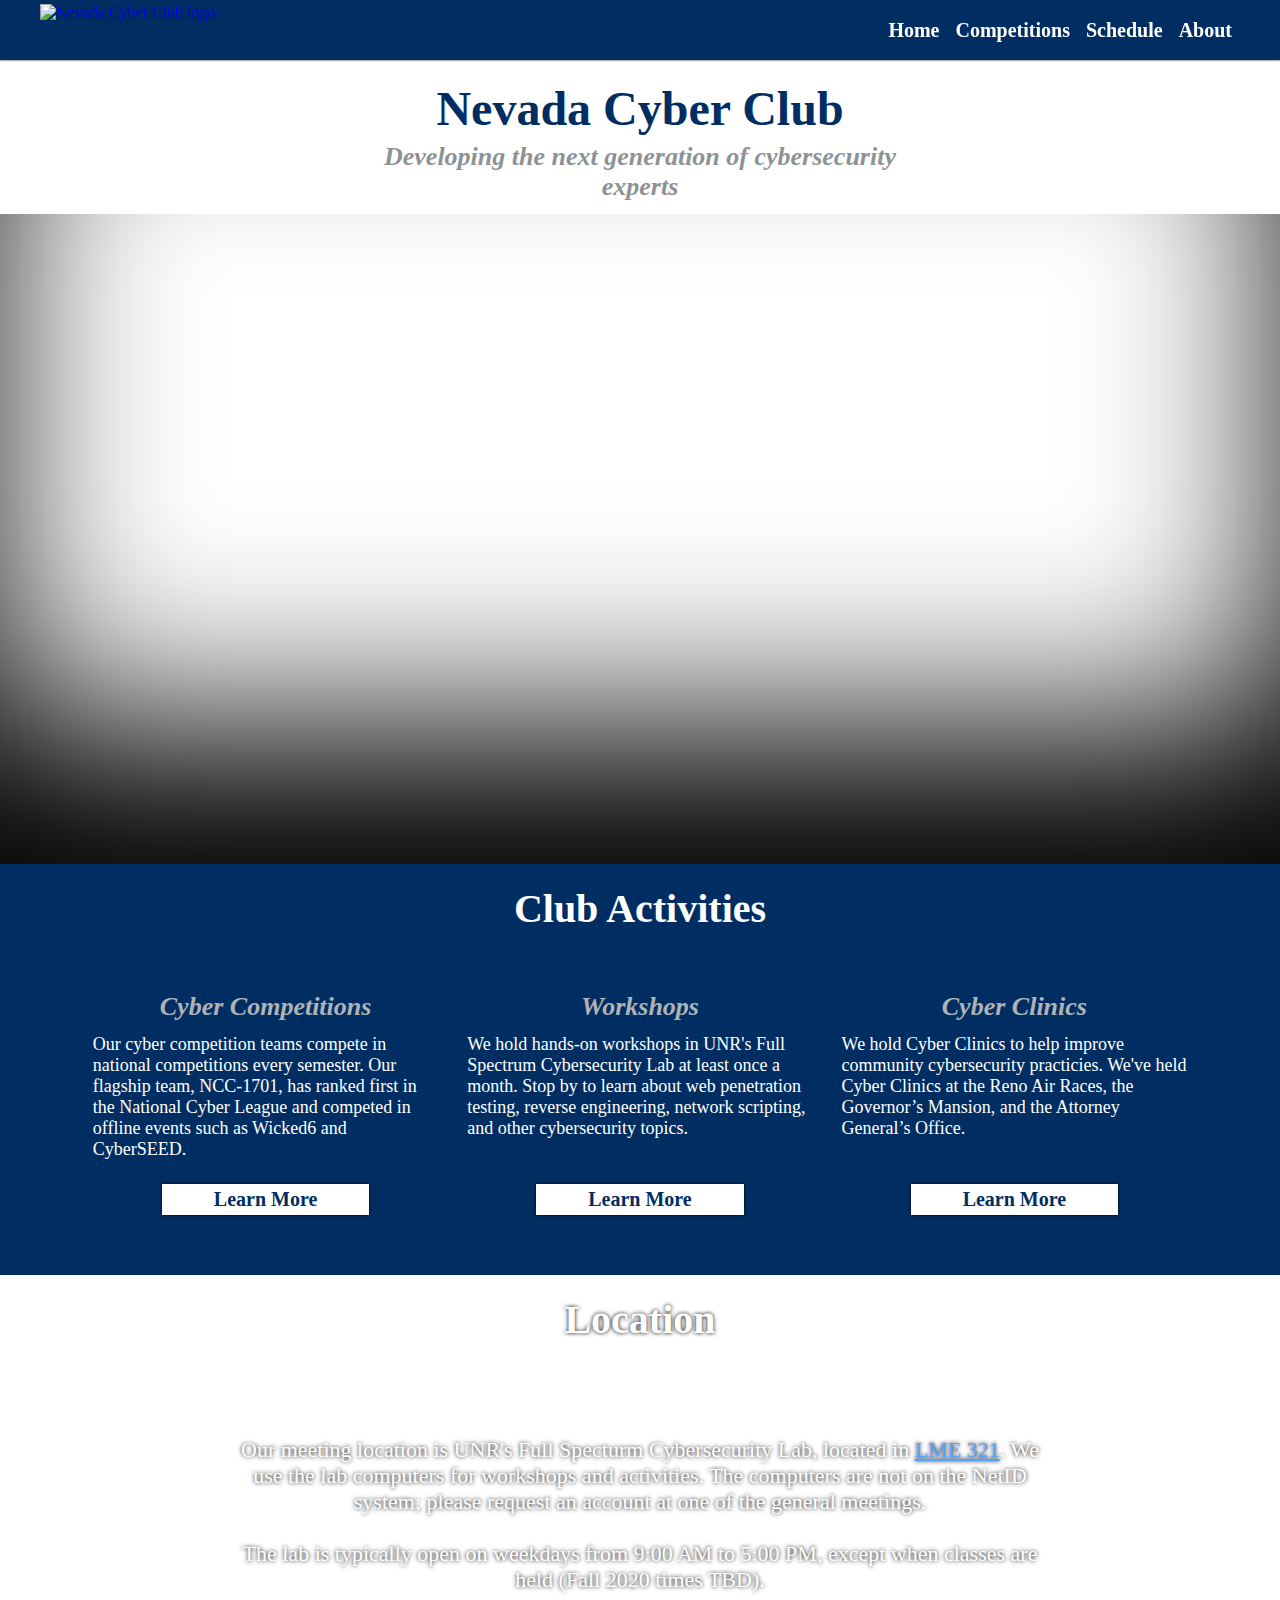
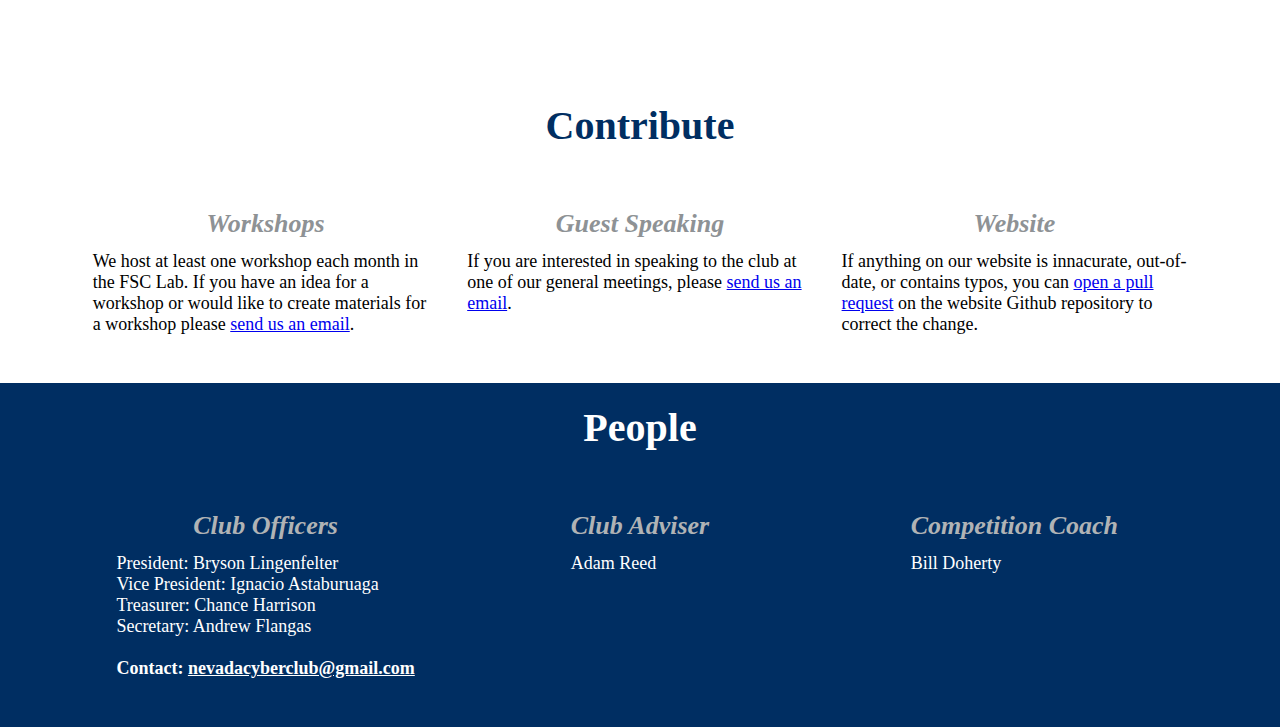
==== index.html @ d79a7c9a "general updates, some style cleanup" ====
<!DOCTYPE HTML>
<html>
<head>
  <meta charset="UTF-8"/>
  <meta name="viewport" content="width=device-width, initial-scale=1" />
  <title>Home | Nevada Cyber Club</title>
  <link rel="stylesheet" href="style.css">
  <link rel="icon" href="favicon.ico">
</head>
<body>
  <div class="topbar">
  <nav class="navbar">
    <div class="navlogo">
      <a href="index.html"><img class="navimg" src="images/cyberclub-logo-invert.png" alt="Nevada Cyber Club logo"></img></a>
      <div class="navmobile">
        <a class="hamburger" id="togglemenu" href="#!"><img src="images/hamburger.png" height="40px"><img></a>
      </div>
    </div>
    <ul id="navbuttons" class="navbuttons">
      <li class="navbutton"><a class="headerlink" href="index.html">Home</a></li>
      <li class="navbutton"><a class="headerlink" href="competitions.html">Competitions</a></li>
      <li class="navbutton"><a class="headerlink" href="schedule.html">Schedule</a></li>
      <li class="navbutton"><a class="headerlink" href="about.html">About</a></li>
    </ul>
  </nav>
  </div>
  <div class="main">
    <div class="top-banner">
      <div class="top-fade-left"></div>
      <div class="top-header">
        <h1>Nevada Cyber Club</h1>
        <h2>Developing the next generation of cybersecurity experts</h2>
      </div>
      <div class="top-fade-right"></div>
    </div>
    <div class="backgroundim"></div>
    <div class="section-info">
      <h1 class="section">Club Activities</h1>
      <div class="boxes" style="padding-top: 3em; padding-bottom: 3em;">
        <div class="infobox">
          <div><h2 style="color: #b0b3b5;">Cyber Competitions</h2>
          Our cyber competition teams compete in national competitions every semester. Our flagship team, NCC-1701, has ranked first in the National Cyber League and competed in offline events such as Wicked6 and CyberSEED.</div>
          <div class="learnmorebox"><a class="learnmore" href="competitions.html">Learn More</a></div>
        </div>
        <div class="infobox">
          <div><h2 style="color: #b0b3b5;">Workshops</h2>
          We hold hands-on workshops in UNR's Full Spectrum Cybersecurity Lab at least once a month. Stop by to learn about web penetration testing, reverse engineering, network scripting, and other cybersecurity topics.</div>
          <div class="learnmorebox"><a class="learnmore" href="schedule.html#General Meetings">Learn More</a></div>
        </div>
        <div class="infobox">
          <div><h2 style="color: #b0b3b5;">Cyber Clinics</h2>
          We hold Cyber Clinics to help improve community cybersecurity practicies. We've held Cyber Clinics at the Reno Air Races, the Governor’s Mansion, and the Attorney General’s Office.</div>
          <div class="learnmorebox"><a class="learnmore" href="schedule.html#Cyber Clinics">Learn More</a></div>
        </div>
      </div>
    </div>
    <div class="meeting-info">
      <h1 class="section">Location</h1>
      <div class="meeting-box">
        <span>Our meeting location is UNR's Full Specturm Cybersecurity Lab, located in <a target="_blank" rel="noopener noreferrer" title="See it on Google Maps (opens in a new tab)" href="https://goo.gl/maps/2oouMZwek8TXUJYL8">LME 321</a>. We use the lab computers for workshops and activities. The computers are not on the NetID system; please request an account at one of the general meetings.<br><br>
        The lab is typically open on weekdays from 9:00 AM to 5:00 PM, except when classes are held (Fall 2020 times TBD).</span>
      </div>
    </div>
    <h1 class="section primary">Contribute</h1>
    <div class="boxes" style="padding-top: 3em; padding-bottom: 3em;">
      <div class="infobox">
        <div><h2>Workshops</h2>
        <span style="color:black">We host at least one workshop each month in the FSC Lab. If you have an idea for a workshop or would like to create materials for a workshop please <a href="mailto:nevadacyberclub@gmail.com">send us an email</a>.</span></div>
      </div>
      <div class="infobox">
        <div><h2>Guest Speaking</h2>
        <span style="color:black">If you are interested in speaking to the club at one of our general meetings, please <a href="mailto:nevadacyberclub@gmail.com">send us an email</a>.</span></div>
      </div>
      <div class="infobox">
        <div><h2>Website</h2>
        <span style="color:black">If anything on our website is innacurate, out-of-date, or contains typos, you can <a href="https://help.github.com/en/github/collaborating-with-issues-and-pull-requests/creating-a-pull-request">open a pull request</a> on the website Github repository to correct the change.</span></div>
      </div>
    </div>
    <div class="section-info">
      <h1 class="section">People</h1>
      <div class="boxes" style="padding-top: 3em; padding-bottom: 3em;">
        <div class="infobox">
          <div><h2 style="color: #b0b3b5;">Club Officers</h2>
          President: Bryson Lingenfelter<br>
          Vice President: Ignacio Astaburuaga<br>
          Treasurer: Chance Harrison<br>
          Secretary: Andrew Flangas<br><br>
          <b>Contact: <a style="color: white" href="mailto:nevadacyberclub@gmail.com">nevadacyberclub@gmail.com</a></b>
          </div>
        </div>
        <div class="infobox">
          <div><h2 style="color: #b0b3b5;">Club Adviser</h2>
          Adam Reed</div>
        </div>
        <div class="infobox">
          <div><h2 style="color: #b0b3b5;">Competition Coach</h2>
          Bill Doherty</div>
        </div>
      </div>
    </div>
  </div>
<script src="script/jquery-3.4.1.min.js"></script>
<script>
(function($) {
  $(function() {
    $('#togglemenu').on('click', function() {
      $("#navbuttons").toggle()
    });
  });
})(jQuery);
</script>
</body>
</html>
---- style.css ----
:root {
  --primary: #002E62;
}

@font-face {
  font-family: "Lato";
  src: url("fonts/Lato-Regular.woff2") format("woff2"),
       url("fonts/Lato-Regular.woff") format("woff");
}
@font-face {
  font-family: "Lato";
  src: url("fonts/Lato-Bold.woff2") format("woff2"),
       url("fonts/Lato-Bold.woff") format("woff");
  font-weight: bold;
}
@font-face {
  font-family: "Lato";
  src: url("fonts/Lato-Black.woff2") format("woff2"),
       url("fonts/Lato-Black.woff") format("woff");
  font-weight: 800;
}
@font-face {
  font-family: "Lato";
  src: url("fonts/Lato-Italic.woff2") format("woff2"),
       url("fonts/Lato-Italic.woff") format("woff");
  font-style: italic;
}
@font-face {
  font-family: "Lato";
  src: url("fonts/Lato-BlackItalic.woff2") format("woff2"),
       url("fonts/Lato-BlackItalic.woff") format("woff");
  font-weight: 800;
  font-style: italic;
}
@font-face {
  font-family: "Lato";
  src: url("fonts/Lato-BoldItalic.woff2") format("woff2"),
       url("fonts/Lato-BoldItalic.woff") format("woff");
  font-weight: bold;
  font-style: italic;
}

body {
  background-color: white;
  margin: 0;
}

.topbar {
  width: 100%;
  box-shadow: 0px 0px 2px black;
  background-color: var(--primary);
  position: sticky;
  top: 0;
  /*border-bottom: 1px solid var(--primary);*/
}

nav.navbar {
  display: flex;
  justify-content: space-between;
  align-items: flex-start;
  max-width: 1200px;
  margin: 0 auto;
}

img.navimg {
  height: 52px;
}

.navlogo {
  padding-top: 4px;
  display: flex;
  justify-content: space-between;
  align-items: center;
}

ul.navbuttons {
  list-style: none;
  margin: 0;
  padding: 0;
  display: flex;
  align-items: center;
  font-family: Lato;
  font-weight: bold;
  height: 100%;
}

li.navbutton {
  height: 60px;
}

.navmobile {
  display: none;
  text-align: center;
  font-size: 22px;
  height: 40px;
  padding-bottom: 4px;
  margin-right: 12px;
}

a.hamburger {
  font-family: Lato;
  color: white;
}

a.headerlink {
  display: flex;
  align-items: center;
  padding: 0 8px 0 8px;
  font-size: 20px;
  height: 100%;
  text-decoration: none;
  color: white;
}

a.headerlink:hover {
  background-color: white;
  color: var(--primary);
}

a.headerlink:focus {
  color: white;
  color: var(--primary);
}

a.headerlink:active {
  color: white;
  color: var(--primary);
}

@media only screen and (max-width: 600px) {
  .navmobile {
    display: block;
  }
  ul.navbuttons {
    display: none;
    flex-direction: column;
  }
  nav.navbar {
    flex-direction: column;
  }
  .navlogo {
    width: 100%;
  }
}

.main {
  display: flex;
  flex-direction: column;
}

.top-banner {
  display: flex;
  width: 100%;
  justify-content: space-between;
}

.top-fade-left, .top-fade-right {
  background-image: url("images/Hex-fade-left.png");
  background-position: right;
  background-size: cover;
  width: 30%;
}

.top-fade-right {
  background-image: url("images/Hex-fade-right.png");
  background-position: left;
}

.top-header {
  min-width: 400px;
}

@media only screen and (max-width: 400px) {
  .top-header {
    min-width: 0;
  }
  .top-fade-left, .top-fade-right {
    display: none;
  }
}

h1 {
  color: var(--primary);
  font-family: Lato;
  font-size: 48px;
  margin: 21px 0 6px 0;
  font-weight: 800;
  text-align: center;
}

h2 {
  color: #8e9295;
  font-family: Lato;
  font-size: 26px;
  margin: 6px 0 12px 0;
  font-weight: bold;
  font-style: italic;
  text-align: center;
}

h3 {
  color: #c8cccf;
  font-family: Lato;
  font-size: 20px;
  margin: 6px 0 12px 0;
  font-weight: bold;
  text-align: center;
}

.backgroundim {
  background-image: url("images/old-banner.jpg");
  box-shadow: inset 0 -150px 200px -10px black;
  display: flex;
  flex-direction: column-reverse;
  height: 650px;
  width: 100%;
  background-attachment: fixed;
  background-position: center;
  background-repeat: no-repeat;
  background-size: cover;
}

h1.section {
  font-size: 40px;
  color: white;
  font-weight: bold;
}

h1.primary {
  color: var(--primary);
}

.section-info {
  background-color: var(--primary);
}

.boxes {
  display: flex;
  flex-wrap: wrap;
  justify-content: space-evenly;
  align-items: stretch;
  max-width: 1200px;
  width: 90%;
  margin: 0 auto;
}

.infobox {
  width: 30%;
  min-width: 225px;
  color: white;
  font-family: Lato;
  font-size: 18px;
  display: flex;
  justify-content: space-between;
  align-items: center;
  flex-direction: column;
}

a.learnmore {
  text-decoration: none;
  font-family: Lato;
  color: var(--primary);
  display: block;
  height: 100%;
  width: 100%;
}

.learnmorebox {
  background-color: white;
  box-shadow: 0px 0px 3px black;
  width: 60%;
  font-size: 20px;
  font-weight: bold;
  text-align: center;
  margin-top: 24px;
  margin-bottom: 12px;
  padding: 4px 0 4px 0;
}

.meeting-info {
  background-image: url("images/fsc-lab.jpg");
  background-position: center;
  background-size: cover;
  width: 100%;
  text-shadow: 0 0 4px black;
  color: white;
  font-family: Lato;
  font-size: 22px;
  text-align: center;
}

.meeting-info a:link, .meeting-info a:visited {
	color: #51a4fd;
}

.meeting-box {
  display: flex;
  justify-content: space-evenly;
  align-items: stretch;
  flex-direction: column;
  max-width: 800px;
  width: 90%;
  margin: 0 auto;
  padding-top: 4em;
  padding-bottom: 4em;
}

.leading-paragraph {
  max-width: 1200px;
  width: 90%;
  margin: 0 auto;

  font-family: Lato;
  color: black;
  font-size: 20px;
  text-align: left;
}

.press-paragraph {
  max-width: 1200px;
  width: 90%;
  margin: 0 auto;

  font-family: Lato;
  color: white;
  font-size: 20px;
  text-align: left;

  padding-bottom: 1em;
  margin-bottom: 1em;
  border-bottom: 1px solid white;
}

h2.press {
  color: #b0b3b5;
  text-align: left;
  margin-bottom: 6px;
}

.resultsbox {
  width: 48%;
  min-width: 225px;
  color: white;
  font-family: Lato;
  font-size: 18px;

  display: flex;
  justify-content:flex-start;
  align-items: center;
  flex-direction: column;

  padding: 0 0 3em 0;
}

table {
  border-collapse: collapse;
}

td {
  padding-right: 6px;
  vertical-align: top;
  border: 2px solid var(--primary);
  background-color: #ddd;
  color: black;
  padding: 6px;
}

th {
  color: var(--primary);
  font-weight: 800;
  background-color: white;
  border: 2px solid var(--primary);
  padding: 3px;
}

.yearboxes {
  display: flex;
  flex-wrap: wrap;
  padding-bottom: 1em;
  justify-content: center;
  align-items: stretch;
  max-width: 1200px;
  width: 90%;
  margin: 0 auto;
}

button.yearbox {
  background-color: white;
  color: var(--primary);
  box-shadow: 0px 0px 3px black;
  width: 80px;
  font-size: 20px;
  font-style: Lato;
  font-weight: bold;
  text-align: center;
  cursor: pointer;
  border: 0;
  margin: 12px;
  padding: 4px 0 4px 0;
}

.yearbox.highlight {
  /* Overrides previous rule for background color*/
  background-color: #919191;
}

.sideimage {
  width: 32%;
}

.sidetext {
  width: 62%;
  align-content: center;
}

@media screen and (max-width: 800px) {
    .sideimage {
        display: none !important;
    }
    .sidetext {
        width: 100%;
    }
}
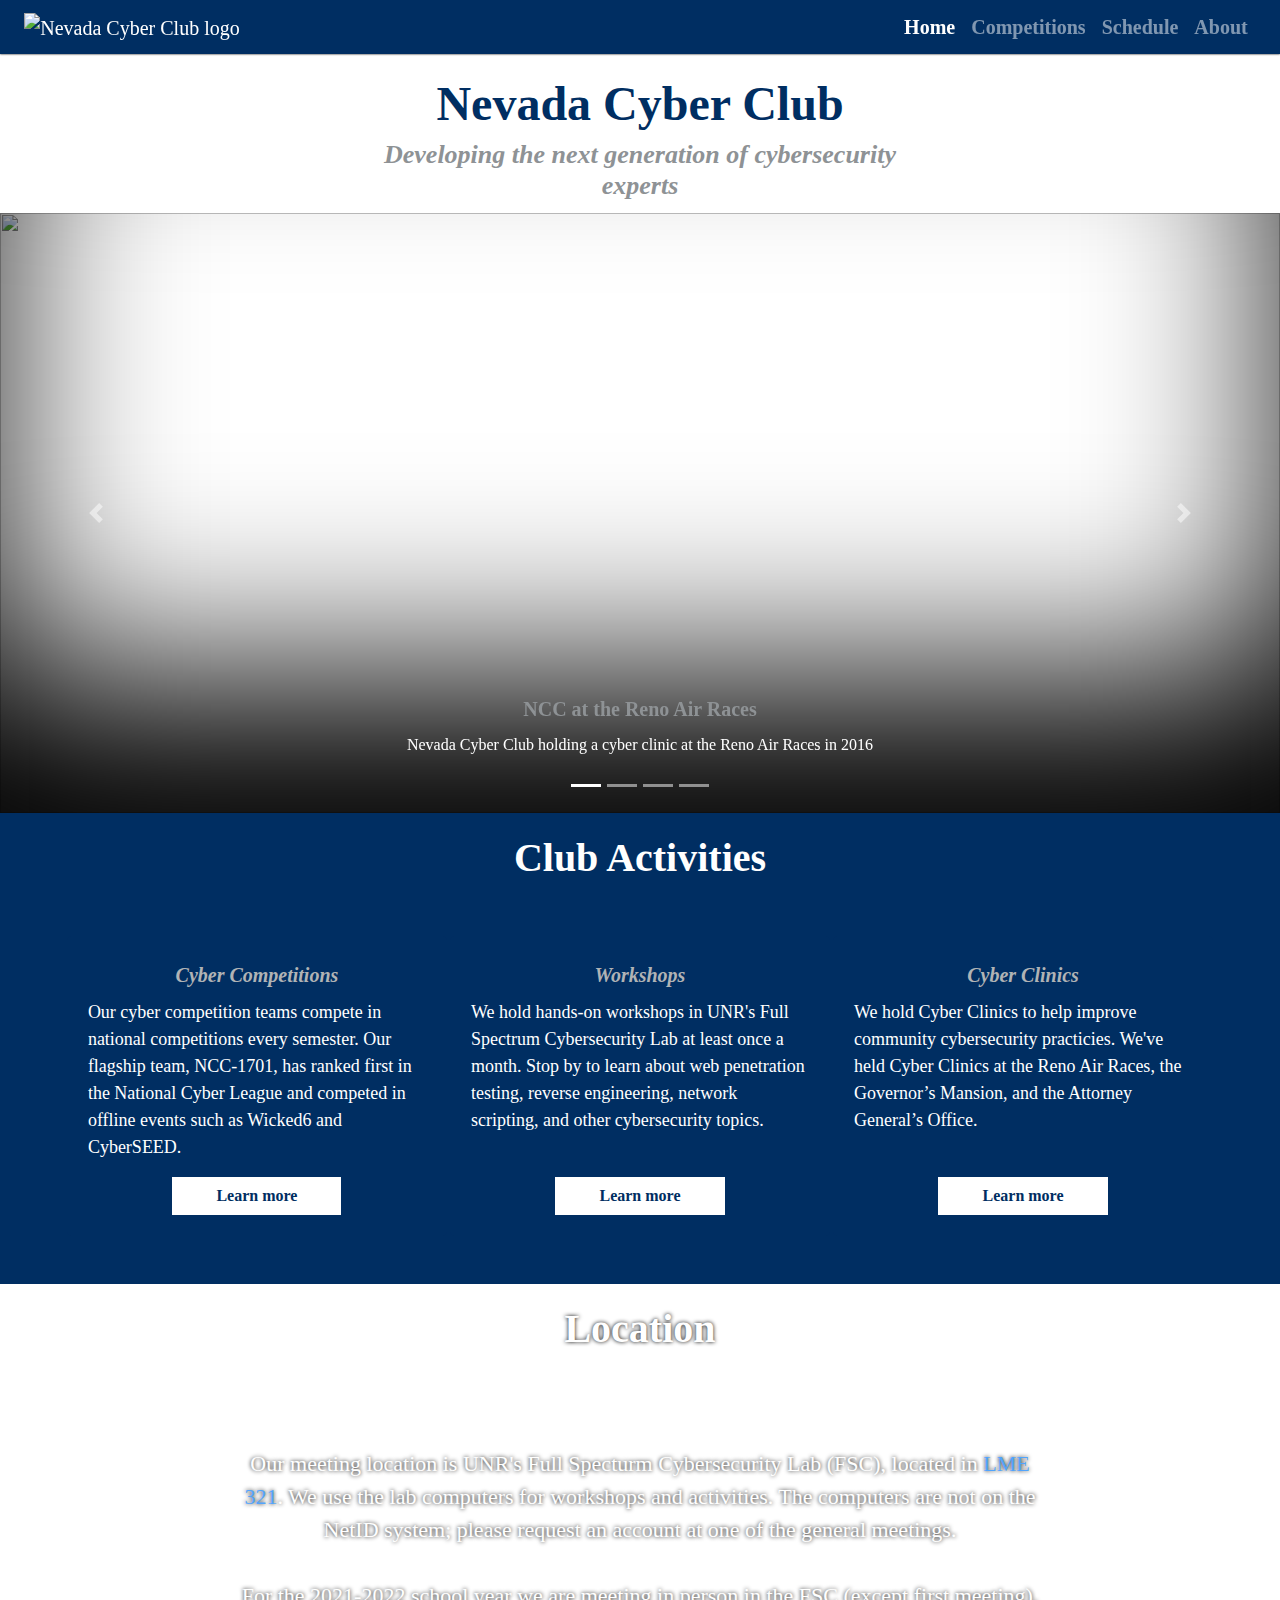
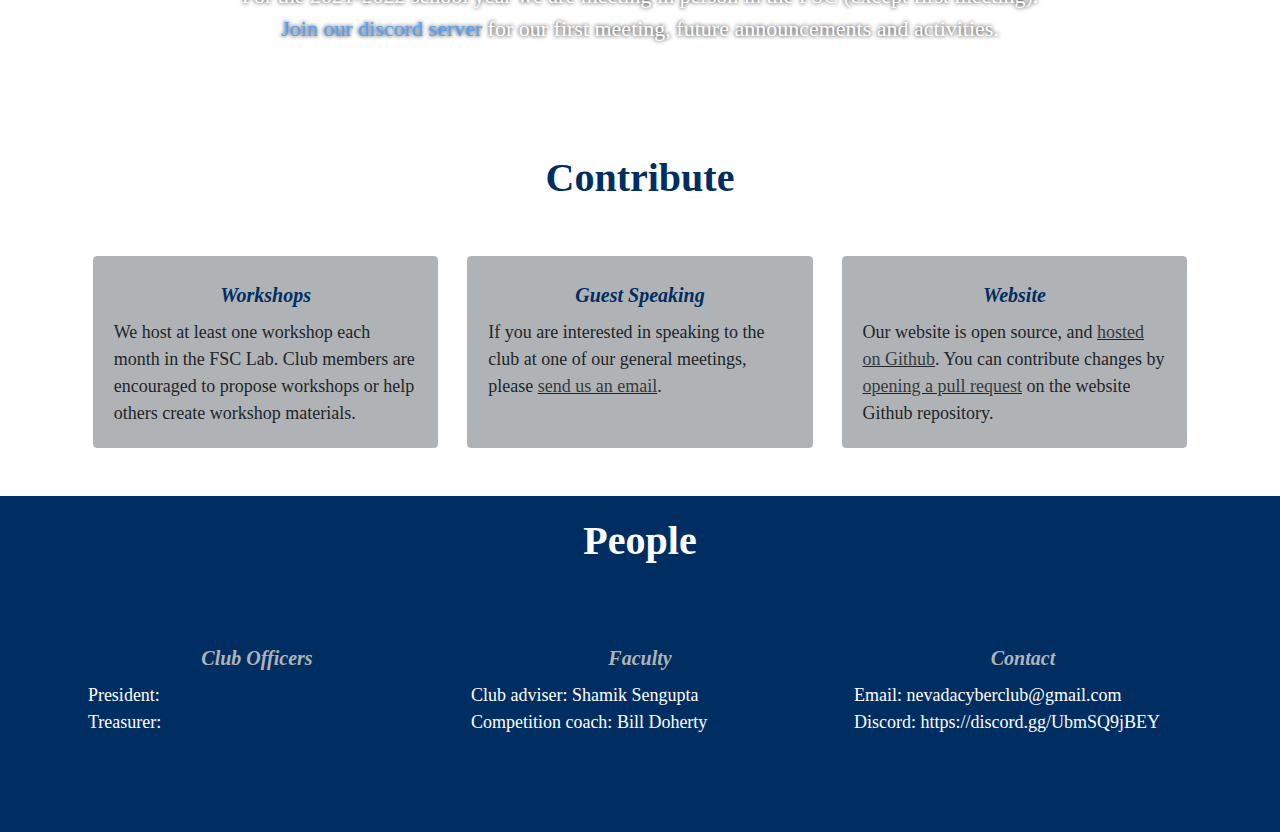
==== commit b0106ebb: "Competitions update" ====
--- a/index.html
+++ b/index.html
@@ -4,26 +4,35 @@
   <meta charset="UTF-8"/>
   <meta name="viewport" content="width=device-width, initial-scale=1" />
   <title>Home | Nevada Cyber Club</title>
+  <link rel="stylesheet" href="https://stackpath.bootstrapcdn.com/bootstrap/4.5.2/css/bootstrap.min.css" integrity="sha384-JcKb8q3iqJ61gNV9KGb8thSsNjpSL0n8PARn9HuZOnIxN0hoP+VmmDGMN5t9UJ0Z" crossorigin="anonymous">
   <link rel="stylesheet" href="style.css">
   <link rel="icon" href="favicon.ico">
 </head>
 <body>
-  <div class="topbar">
-  <nav class="navbar">
-    <div class="navlogo">
-      <a href="index.html"><img class="navimg" src="images/cyberclub-logo-invert.png" alt="Nevada Cyber Club logo"></img></a>
-      <div class="navmobile">
-        <a class="hamburger" id="togglemenu" href="#!"><img src="images/hamburger.png" height="40px"><img></a>
-      </div>
-    </div>
-    <ul id="navbuttons" class="navbuttons">
-      <li class="navbutton"><a class="headerlink" href="index.html">Home</a></li>
-      <li class="navbutton"><a class="headerlink" href="competitions.html">Competitions</a></li>
-      <li class="navbutton"><a class="headerlink" href="schedule.html">Schedule</a></li>
-      <li class="navbutton"><a class="headerlink" href="about.html">About</a></li>
-    </ul>
+  <nav class="navbar navbar-expand-md navbar-dark sticky-top bg-navy">
+    <a class="navbar-brand" href="#">
+      <img src="images/cyberclub-logo-invert.png" height="50" alt="Nevada Cyber Club logo">
+    </a>
+    <button class="navbar-toggler" type="button" data-toggle="collapse" data-target="#mainnav" aria-controls="mainnav" aria-expanded="false" aria-label="Toggle navigation">
+      <span class="navbar-toggler-icon"></span>
+    </button>
+    <div class="collapse navbar-collapse" id="mainnav" style="max-width: 1000px;">
+      <ul class="navbar-nav ml-auto">
+        <li class="nav-item active">
+          <a class="nav-link" href="index.html">Home <span class="sr-only">(current)</span></a>
+        </li>
+        <li class="nav-item">
+          <a class="nav-link" href="competitions.html">Competitions</a>
+        </li>
+        <li class="nav-item">
+          <a class="nav-link" href="schedule.html">Schedule</a>
+        </li>
+        <li class="nav-item">
+          <a class="nav-link" href="about.html">About</a>
+        </li>
+      </ul>
+    </div>
   </nav>
-  </div>
   <div class="main">
     <div class="top-banner">
       <div class="top-fade-left"></div>
@@ -33,73 +42,161 @@
       </div>
       <div class="top-fade-right"></div>
     </div>
-    <div class="backgroundim"></div>
+
+    <div id="bannercarousel" class="carousel slide" data-ride="carousel">
+      <ol class="carousel-indicators">
+        <li data-target="#bannercarousel" data-slide-to="0" class="active"></li>
+        <li data-target="#bannercarousel" data-slide-to="1"></li>
+        <li data-target="#bannercarousel" data-slide-to="2"></li>
+        <li data-target="#bannercarousel" data-slide-to="3"></li>
+      </ol>
+      <div class="carousel-inner">
+        <div class="carousel-item active" data-interval="10000">
+          <img class="carouselim" src="images/old-banner.jpg">
+          <div class="imshadow"></div>
+          <div class="carousel-caption d-none d-sm-block">
+            <h5>NCC at the Reno Air Races</h5>
+            <p>Nevada Cyber Club holding a cyber clinic at the Reno Air Races in 2016</p>
+          </div>
+        </div>
+        <div class="carousel-item" data-interval="10000">
+          <img class="carouselim" src="images/NCC-1701.jpg">
+          <div class="imshadow"></div>
+          <div class="carousel-caption d-none d-sm-block">
+            <h5>NCC-1701</h5>
+            <p>Our Spring 2019 cyber competition team competeting in NCL.</p>
+          </div>
+        </div>
+        <div class="carousel-item" data-interval="10000">
+          <img class="carouselim" src="images/biscuit.jpg">
+          <div class="imshadow"></div>
+          <div class="carousel-caption d-none d-sm-block">
+            <h5>Biscuit</h5>
+            <p>Official mascot of Nevada Cyber Club</p>
+          </div>
+        </div>
+        <div class="carousel-item" data-interval="10000">
+          <img class="carouselim" src="images/wicked6.jpg">
+          <div class="imshadow"></div>
+          <div class="carousel-caption d-none d-sm-block">
+            <h5>Wicked6</h5>
+            <p>NCC-1701 at the Luxor Esports Arena in Las Vegas for Wicked6 2019.</p>
+          </div>
+        </div>
+      </div>
+      <a class="carousel-control-prev" href="#bannercarousel" role="button" data-slide="prev">
+        <span class="carousel-control-prev-icon" aria-hidden="true"></span>
+        <span class="sr-only">Previous</span>
+      </a>
+      <a class="carousel-control-next" href="#bannercarousel" role="button" data-slide="next">
+        <span class="carousel-control-next-icon" aria-hidden="true"></span>
+        <span class="sr-only">Next</span>
+      </a>
+    </div>
+
     <div class="section-info">
       <h1 class="section">Club Activities</h1>
       <div class="boxes" style="padding-top: 3em; padding-bottom: 3em;">
-        <div class="infobox">
-          <div><h2 style="color: #b0b3b5;">Cyber Competitions</h2>
-          Our cyber competition teams compete in national competitions every semester. Our flagship team, NCC-1701, has ranked first in the National Cyber League and competed in offline events such as Wicked6 and CyberSEED.</div>
-          <div class="learnmorebox"><a class="learnmore" href="competitions.html">Learn More</a></div>
-        </div>
-        <div class="infobox">
-          <div><h2 style="color: #b0b3b5;">Workshops</h2>
-          We hold hands-on workshops in UNR's Full Spectrum Cybersecurity Lab at least once a month. Stop by to learn about web penetration testing, reverse engineering, network scripting, and other cybersecurity topics.</div>
-          <div class="learnmorebox"><a class="learnmore" href="schedule.html#General Meetings">Learn More</a></div>
-        </div>
-        <div class="infobox">
-          <div><h2 style="color: #b0b3b5;">Cyber Clinics</h2>
-          We hold Cyber Clinics to help improve community cybersecurity practicies. We've held Cyber Clinics at the Reno Air Races, the Governor’s Mansion, and the Attorney General’s Office.</div>
-          <div class="learnmorebox"><a class="learnmore" href="schedule.html#Cyber Clinics">Learn More</a></div>
-        </div>
+
+        <div class="card card-navy" style="width: 33%; min-width: 20rem;">
+          <div class="card-body d-flex flex-column">
+            <h4 class="card-title fg-silver">Cyber Competitions</h4>
+            <p class="card-text text-white">Our cyber competition teams compete in national competitions every semester. Our flagship team, NCC-1701, has ranked first in the National Cyber League and competed in offline events such as Wicked6 and CyberSEED.</p>
+            <a href="competitions.html" class="btn btn-white btn-50p mx-auto mt-auto">Learn more</a>
+          </div>
+        </div>
+
+        <div class="card card-navy" style="width: 33%; min-width: 20rem;">
+          <div class="card-body d-flex flex-column">
+            <h4 class="card-title fg-silver">Workshops</h4>
+            <p class="card-text text-white">We hold hands-on workshops in UNR's Full Spectrum Cybersecurity Lab at least once a month. Stop by to learn about web penetration testing, reverse engineering, network scripting, and other cybersecurity topics.</p>
+            <a href="schedule.html#General Meetings" class="btn btn-white btn-50p mx-auto mt-auto">Learn more</a>
+          </div>
+        </div>
+
+        <div class="card card-navy" style="width: 33%; min-width: 20rem;">
+          <div class="card-body d-flex flex-column">
+            <h4 class="card-title fg-silver">Cyber Clinics</h4>
+            <p class="card-text text-white">We hold Cyber Clinics to help improve community cybersecurity practicies. We've held Cyber Clinics at the Reno Air Races, the Governor’s Mansion, and the Attorney General’s Office.</p>
+            <a href="schedule.html#Cyber Clinics" class="btn btn-white btn-50p mx-auto mt-auto">Learn more</a>
+          </div>
+        </div>
+
       </div>
     </div>
     <div class="meeting-info">
       <h1 class="section">Location</h1>
       <div class="meeting-box">
-        <span>Our meeting location is UNR's Full Specturm Cybersecurity Lab, located in <a target="_blank" rel="noopener noreferrer" title="See it on Google Maps (opens in a new tab)" href="https://goo.gl/maps/2oouMZwek8TXUJYL8">LME 321</a>. We use the lab computers for workshops and activities. The computers are not on the NetID system; please request an account at one of the general meetings.<br><br>
-        The lab is typically open on weekdays from 9:00 AM to 5:00 PM, except when classes are held (Fall 2020 times TBD).</span>
+        <span>Our meeting location is UNR's Full Specturm Cybersecurity Lab (FSC), located in <a target="_blank" rel="noopener noreferrer" title="See it on Google Maps (opens in a new tab)" href="https://goo.gl/maps/2oouMZwek8TXUJYL8">LME 321</a>. We use the lab computers for workshops and activities. The computers are not on the NetID system; please request an account at one of the general meetings.<br><br>
+        For the 2021-2022 school year we are meeting in person in the FSC (except first meeting). <a href="https://discord.gg/UbmSQ9jBEY">Join our discord server</a> for our first meeting, future announcements and activities.</span>
       </div>
     </div>
     <h1 class="section primary">Contribute</h1>
     <div class="boxes" style="padding-top: 3em; padding-bottom: 3em;">
-      <div class="infobox">
-        <div><h2>Workshops</h2>
-        <span style="color:black">We host at least one workshop each month in the FSC Lab. If you have an idea for a workshop or would like to create materials for a workshop please <a href="mailto:nevadacyberclub@gmail.com">send us an email</a>.</span></div>
-      </div>
-      <div class="infobox">
-        <div><h2>Guest Speaking</h2>
-        <span style="color:black">If you are interested in speaking to the club at one of our general meetings, please <a href="mailto:nevadacyberclub@gmail.com">send us an email</a>.</span></div>
-      </div>
-      <div class="infobox">
-        <div><h2>Website</h2>
-        <span style="color:black">If anything on our website is innacurate, out-of-date, or contains typos, you can <a href="https://help.github.com/en/github/collaborating-with-issues-and-pull-requests/creating-a-pull-request">open a pull request</a> on the website Github repository to correct the change.</span></div>
-      </div>
-    </div>
+
+      <div class="card card-silver" style="width: 30%; min-width: 20rem;">
+        <div class="card-body d-flex flex-column">
+          <h4 class="card-title fg-navy">Workshops</h4>
+          <p class="card-text">We host at least one workshop each month in the FSC Lab. Club members are encouraged to propose workshops or help others create workshop materials.
+          </p>
+        </div>
+      </div>
+
+      <div class="card card-silver" style="width: 30%; min-width: 20rem;">
+        <div class="card-body d-flex flex-column">
+          <h4 class="card-title fg-navy">Guest Speaking</h4>
+          <p class="card-text">If you are interested in speaking to the club at one of our general meetings, please <u><a class="text-dark" href="mailto:nevadacyberclub@gmail.com">send us an email</a></u>.
+          </p>
+        </div>
+      </div>
+
+      <div class="card card-silver" style="width: 30%; min-width: 20rem;">
+        <div class="card-body d-flex flex-column">
+          <h4 class="card-title fg-navy">Website</h4>
+          <p class="card-text">Our website is open source, and <u><a class="text-dark" href="https://github.com/NevadaCyberClub/NevadaCyberClub.github.io">hosted on Github</a></u>. You can contribute changes by <u><a class="text-dark" href="https://help.github.com/en/github/collaborating-with-issues-and-pull-requests/creating-a-pull-request">opening a pull request</a></u> on the website Github repository.
+          </p>
+        </div>
+      </div>
+    </div>
+
     <div class="section-info">
       <h1 class="section">People</h1>
       <div class="boxes" style="padding-top: 3em; padding-bottom: 3em;">
-        <div class="infobox">
-          <div><h2 style="color: #b0b3b5;">Club Officers</h2>
-          President: Bryson Lingenfelter<br>
-          Vice President: Ignacio Astaburuaga<br>
-          Treasurer: Chance Harrison<br>
-          Secretary: Andrew Flangas<br><br>
-          <b>Contact: <a style="color: white" href="mailto:nevadacyberclub@gmail.com">nevadacyberclub@gmail.com</a></b>
-          </div>
-        </div>
-        <div class="infobox">
-          <div><h2 style="color: #b0b3b5;">Club Adviser</h2>
-          Adam Reed</div>
-        </div>
-        <div class="infobox">
-          <div><h2 style="color: #b0b3b5;">Competition Coach</h2>
-          Bill Doherty</div>
+
+        <div class="card card-navy" style="width: 33%; min-width: 20rem;">
+          <div class="card-body d-flex flex-column">
+            <h4 class="card-title fg-silver">Club Officers</h4>
+            <p class="card-text text-white">
+            President:<br>
+            Treasurer: <br><br>
+           </p>
+          </div>
+        </div>
+
+        <div class="card card-navy" style="width: 33%; min-width: 20rem;">
+          <div class="card-body d-flex flex-column">
+            <h4 class="card-title fg-silver">Faculty</h4>
+            <p class="card-text text-white">
+            Club adviser: Shamik Sengupta<br>
+            Competition coach: Bill Doherty
+            </p>
+          </div>
+        </div>
+
+        <div class="card card-navy" style="width: 33%; min-width: 20rem;">
+          <div class="card-body d-flex flex-column">
+            <h4 class="card-title fg-silver">Contact</h4>
+            <p class="card-text text-white">
+            Email: <a style="color: white" href="mailto:nevadacyberclub@gmail.com">nevadacyberclub@gmail.com</a><br>
+            Discord:  <a style="color: white;" href="https://discord.gg/UbmSQ9jBEY">https://discord.gg/UbmSQ9jBEY</a>
+            </p>
+          </div>
         </div>
       </div>
     </div>
   </div>
 <script src="script/jquery-3.4.1.min.js"></script>
+<script src="https://stackpath.bootstrapcdn.com/bootstrap/4.5.2/js/bootstrap.min.js" integrity="sha384-B4gt1jrGC7Jh4AgTPSdUtOBvfO8shuf57BaghqFfPlYxofvL8/KUEfYiJOMMV+rV" crossorigin="anonymous"></script>
 <script>
 (function($) {
   $(function() {
--- a/style.css
+++ b/style.css
@@ -1,5 +1,7 @@
 :root {
-  --primary: #002E62;
+  --navyblue: #002E62;
+  --lightsilver: #b0b3b5;
+  --logosilver: #8e9295;
 }
 
 @font-face {
@@ -43,109 +45,54 @@
 body {
   background-color: white;
   margin: 0;
-}
-
-.topbar {
-  width: 100%;
-  box-shadow: 0px 0px 2px black;
-  background-color: var(--primary);
-  position: sticky;
-  top: 0;
-  /*border-bottom: 1px solid var(--primary);*/
+  font-family: Lato;
+}
+
+.bg-navy {
+  background-color: var(--navyblue);
+}
+
+.fg-navy {
+  color: var(--navyblue);
+}
+
+.bg-silver {
+  background-color: var(--lightsilver);
+}
+
+.fg-silver {
+  color: var(--lightsilver);
+}
+
+.card-silver {
+  background-color: var(--lightsilver);
+  border-color: var(--lightsilver);
+}
+
+.card-navy {
+  background-color: var(--navyblue);
+  border-color: var(--navyblue);
+}
+
+.carousel-inner > .item > img {
+  margin: 0 auto;
+}
+
+.main {
+  display: flex;
+  flex-direction: column;
+}
+
+li.nav-item {
+  font-family: Lato;
+  font-size: 20px;
+  font-weight: bold;
 }
 
 nav.navbar {
-  display: flex;
-  justify-content: space-between;
-  align-items: flex-start;
-  max-width: 1200px;
-  margin: 0 auto;
-}
-
-img.navimg {
-  height: 52px;
-}
-
-.navlogo {
-  padding-top: 4px;
-  display: flex;
-  justify-content: space-between;
-  align-items: center;
-}
-
-ul.navbuttons {
-  list-style: none;
-  margin: 0;
-  padding: 0;
-  display: flex;
-  align-items: center;
-  font-family: Lato;
-  font-weight: bold;
-  height: 100%;
-}
-
-li.navbutton {
-  height: 60px;
-}
-
-.navmobile {
-  display: none;
-  text-align: center;
-  font-size: 22px;
-  height: 40px;
-  padding-bottom: 4px;
-  margin-right: 12px;
-}
-
-a.hamburger {
-  font-family: Lato;
-  color: white;
-}
-
-a.headerlink {
-  display: flex;
-  align-items: center;
-  padding: 0 8px 0 8px;
-  font-size: 20px;
-  height: 100%;
-  text-decoration: none;
-  color: white;
-}
-
-a.headerlink:hover {
-  background-color: white;
-  color: var(--primary);
-}
-
-a.headerlink:focus {
-  color: white;
-  color: var(--primary);
-}
-
-a.headerlink:active {
-  color: white;
-  color: var(--primary);
-}
-
-@media only screen and (max-width: 600px) {
-  .navmobile {
-    display: block;
-  }
-  ul.navbuttons {
-    display: none;
-    flex-direction: column;
-  }
-  nav.navbar {
-    flex-direction: column;
-  }
-  .navlogo {
-    width: 100%;
-  }
-}
-
-.main {
-  display: flex;
-  flex-direction: column;
+  justify-content: center;
+  padding: .25rem 1rem;
+  box-shadow: 0px 0px 2px black
 }
 
 .top-banner {
@@ -180,8 +127,7 @@
 }
 
 h1 {
-  color: var(--primary);
-  font-family: Lato;
+  color: var(--navyblue);
   font-size: 48px;
   margin: 21px 0 6px 0;
   font-weight: 800;
@@ -190,7 +136,6 @@
 
 h2 {
   color: #8e9295;
-  font-family: Lato;
   font-size: 26px;
   margin: 6px 0 12px 0;
   font-weight: bold;
@@ -200,24 +145,56 @@
 
 h3 {
   color: #c8cccf;
-  font-family: Lato;
   font-size: 20px;
   margin: 6px 0 12px 0;
   font-weight: bold;
   text-align: center;
 }
 
-.backgroundim {
-  background-image: url("images/old-banner.jpg");
+h4.card-title {
+  font-weight: bold;
+  font-style: italic;
+}
+
+h4 {
+  font-weight: bold;
+  color: var(--navyblue);
+  font-size: 20px;
+  margin: 6px 0 12px 0;
+  text-align: center;
+}
+
+h5 {
+  color: #8e9295;
+  font-size: 20px;
+  margin: 6px 0 12px 0;
+  text-align: center;
+  font-weight: bold;
+
+}
+
+img.carouselim {
+  width: 100%;
+  height: 600px;
+  object-fit: cover;
+}
+
+.imshadow {
   box-shadow: inset 0 -150px 200px -10px black;
-  display: flex;
-  flex-direction: column-reverse;
-  height: 650px;
+  position: absolute;
   width: 100%;
-  background-attachment: fixed;
-  background-position: center;
-  background-repeat: no-repeat;
-  background-size: cover;
+  height: 100%;
+  top: 0;
+  left: 0;
+}
+
+@media only screen and (max-width: 450px) {
+  img.carouselim {
+    height: 300px;
+  }
+  .imshadow {
+    box-shadow: inset 0 -75px 100px -5px black;
+  }
 }
 
 h1.section {
@@ -227,11 +204,11 @@
 }
 
 h1.primary {
-  color: var(--primary);
+  color: var(--navyblue);
 }
 
 .section-info {
-  background-color: var(--primary);
+  background-color: var(--navyblue);
 }
 
 .boxes {
@@ -244,37 +221,38 @@
   margin: 0 auto;
 }
 
-.infobox {
-  width: 30%;
-  min-width: 225px;
+p.card-text {
+    font-size: 18px;
+}
+
+a.btn {
+  border-radius: 0;
+}
+
+a.btn-white {
+  background-color: white;
+  border-color: white;
+  color: var(--navyblue);
+  font-weight: bold;
+}
+
+a.btn-navy {
+  background-color: var(--navyblue);
+  border-color: var(--navyblue);
   color: white;
-  font-family: Lato;
-  font-size: 18px;
-  display: flex;
-  justify-content: space-between;
-  align-items: center;
-  flex-direction: column;
-}
-
-a.learnmore {
-  text-decoration: none;
-  font-family: Lato;
-  color: var(--primary);
-  display: block;
-  height: 100%;
-  width: 100%;
-}
-
-.learnmorebox {
-  background-color: white;
-  box-shadow: 0px 0px 3px black;
-  width: 60%;
-  font-size: 20px;
-  font-weight: bold;
-  text-align: center;
-  margin-top: 24px;
-  margin-bottom: 12px;
-  padding: 4px 0 4px 0;
+  font-weight: bold;
+}
+
+a:hover.btn-navy {
+  color: var(--lightsilver);
+}
+
+a:active.btn-navy {
+  color: var(--lightsilver);
+}
+
+a.btn-50p {
+  width: 50%;
 }
 
 .meeting-info {
@@ -284,7 +262,6 @@
   width: 100%;
   text-shadow: 0 0 4px black;
   color: white;
-  font-family: Lato;
   font-size: 22px;
   text-align: center;
 }
@@ -310,38 +287,15 @@
   width: 90%;
   margin: 0 auto;
 
-  font-family: Lato;
   color: black;
   font-size: 20px;
   text-align: left;
-}
-
-.press-paragraph {
-  max-width: 1200px;
-  width: 90%;
-  margin: 0 auto;
-
-  font-family: Lato;
-  color: white;
-  font-size: 20px;
-  text-align: left;
-
-  padding-bottom: 1em;
-  margin-bottom: 1em;
-  border-bottom: 1px solid white;
-}
-
-h2.press {
-  color: #b0b3b5;
-  text-align: left;
-  margin-bottom: 6px;
 }
 
 .resultsbox {
   width: 48%;
   min-width: 225px;
   color: white;
-  font-family: Lato;
   font-size: 18px;
 
   display: flex;
@@ -352,25 +306,17 @@
   padding: 0 0 3em 0;
 }
 
-table {
-  border-collapse: collapse;
-}
-
-td {
-  padding-right: 6px;
-  vertical-align: top;
-  border: 2px solid var(--primary);
-  background-color: #ddd;
-  color: black;
-  padding: 6px;
+table.fit {
+  white-space: nowrap;
+  width: 1%;
 }
 
 th {
-  color: var(--primary);
-  font-weight: 800;
-  background-color: white;
-  border: 2px solid var(--primary);
-  padding: 3px;
+  text-align: center;
+}
+
+th.lalign {
+  text-align: left;
 }
 
 .yearboxes {
@@ -386,11 +332,10 @@
 
 button.yearbox {
   background-color: white;
-  color: var(--primary);
+  color: var(--navyblue);
   box-shadow: 0px 0px 3px black;
   width: 80px;
   font-size: 20px;
-  font-style: Lato;
   font-weight: bold;
   text-align: center;
   cursor: pointer;
@@ -401,7 +346,7 @@
 
 .yearbox.highlight {
   /* Overrides previous rule for background color*/
-  background-color: #919191;
+  background-color: var(--lightsilver);
 }
 
 .sideimage {
@@ -421,3 +366,14 @@
         width: 100%;
     }
 }
+
+.column{
+  float: left;
+  width: 50%;
+}
+
+.row:after{
+  content: "";
+  display: table;
+  clear: both;
+}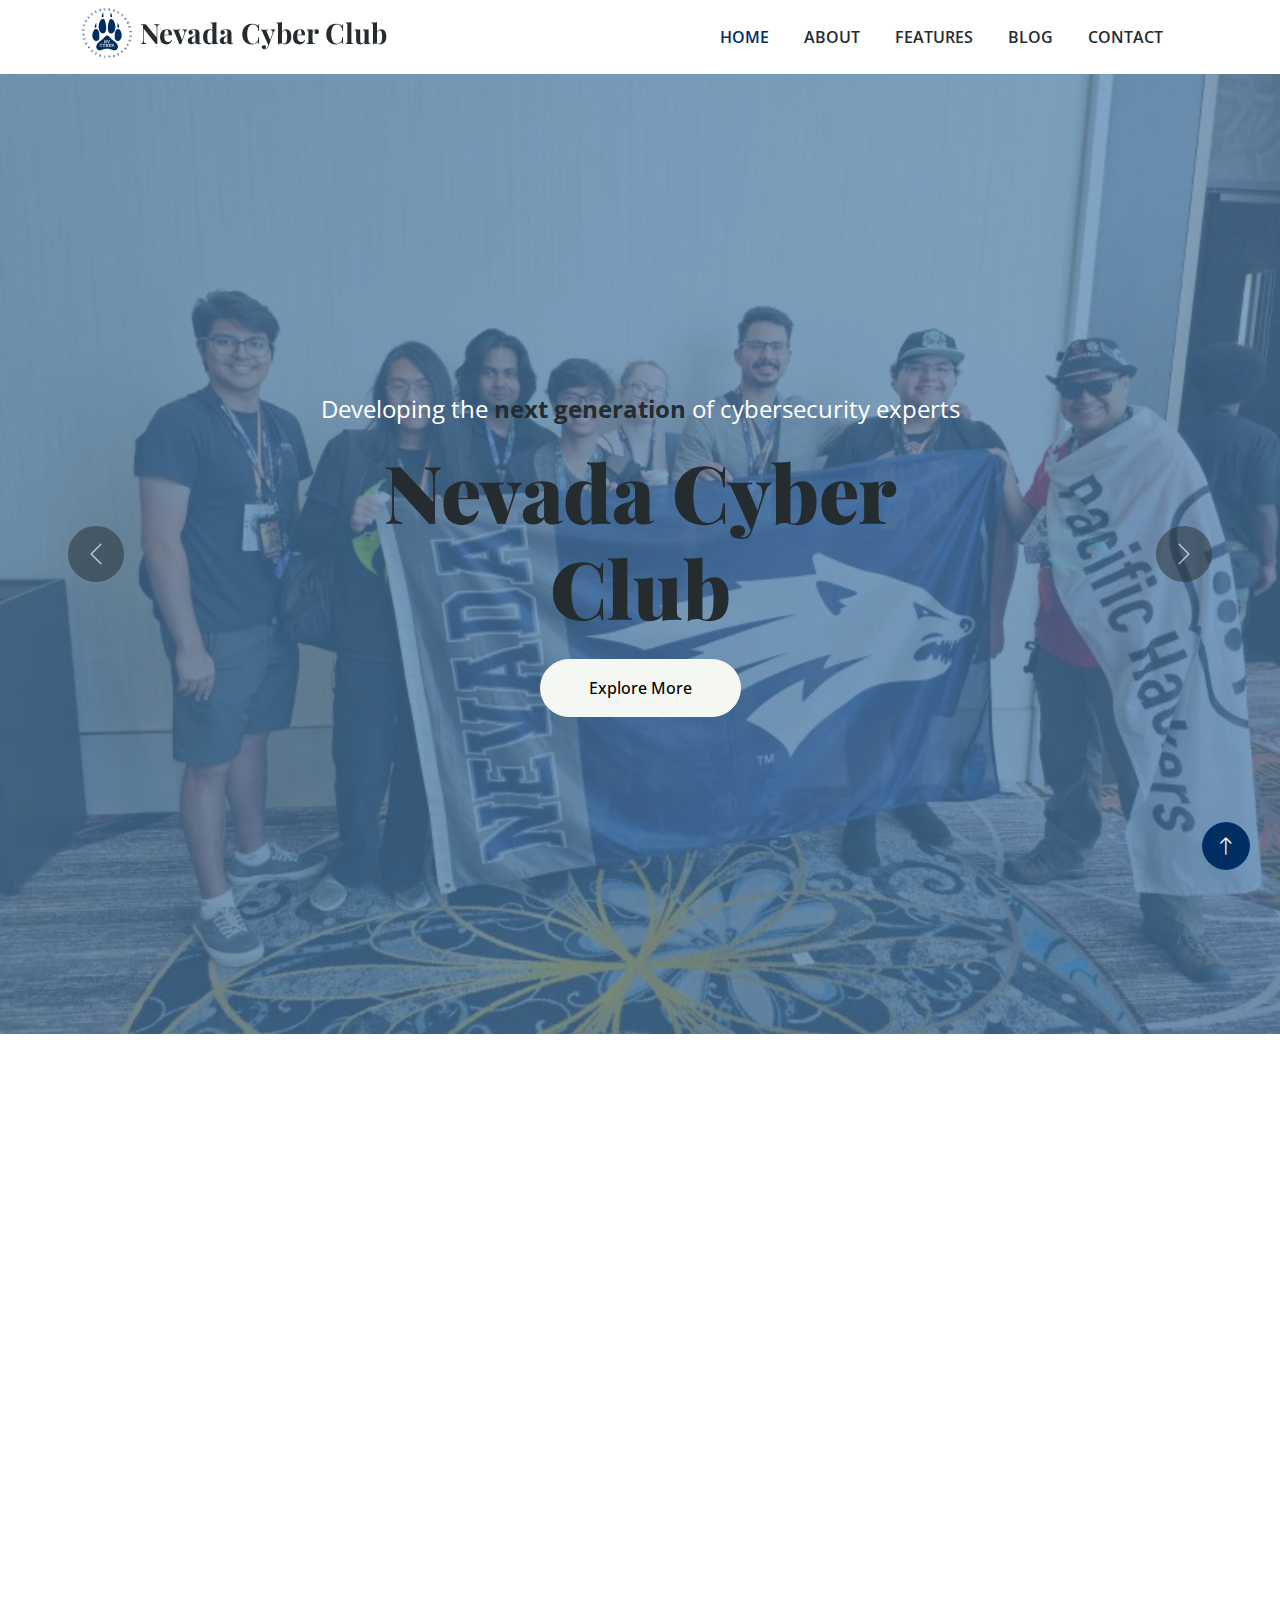
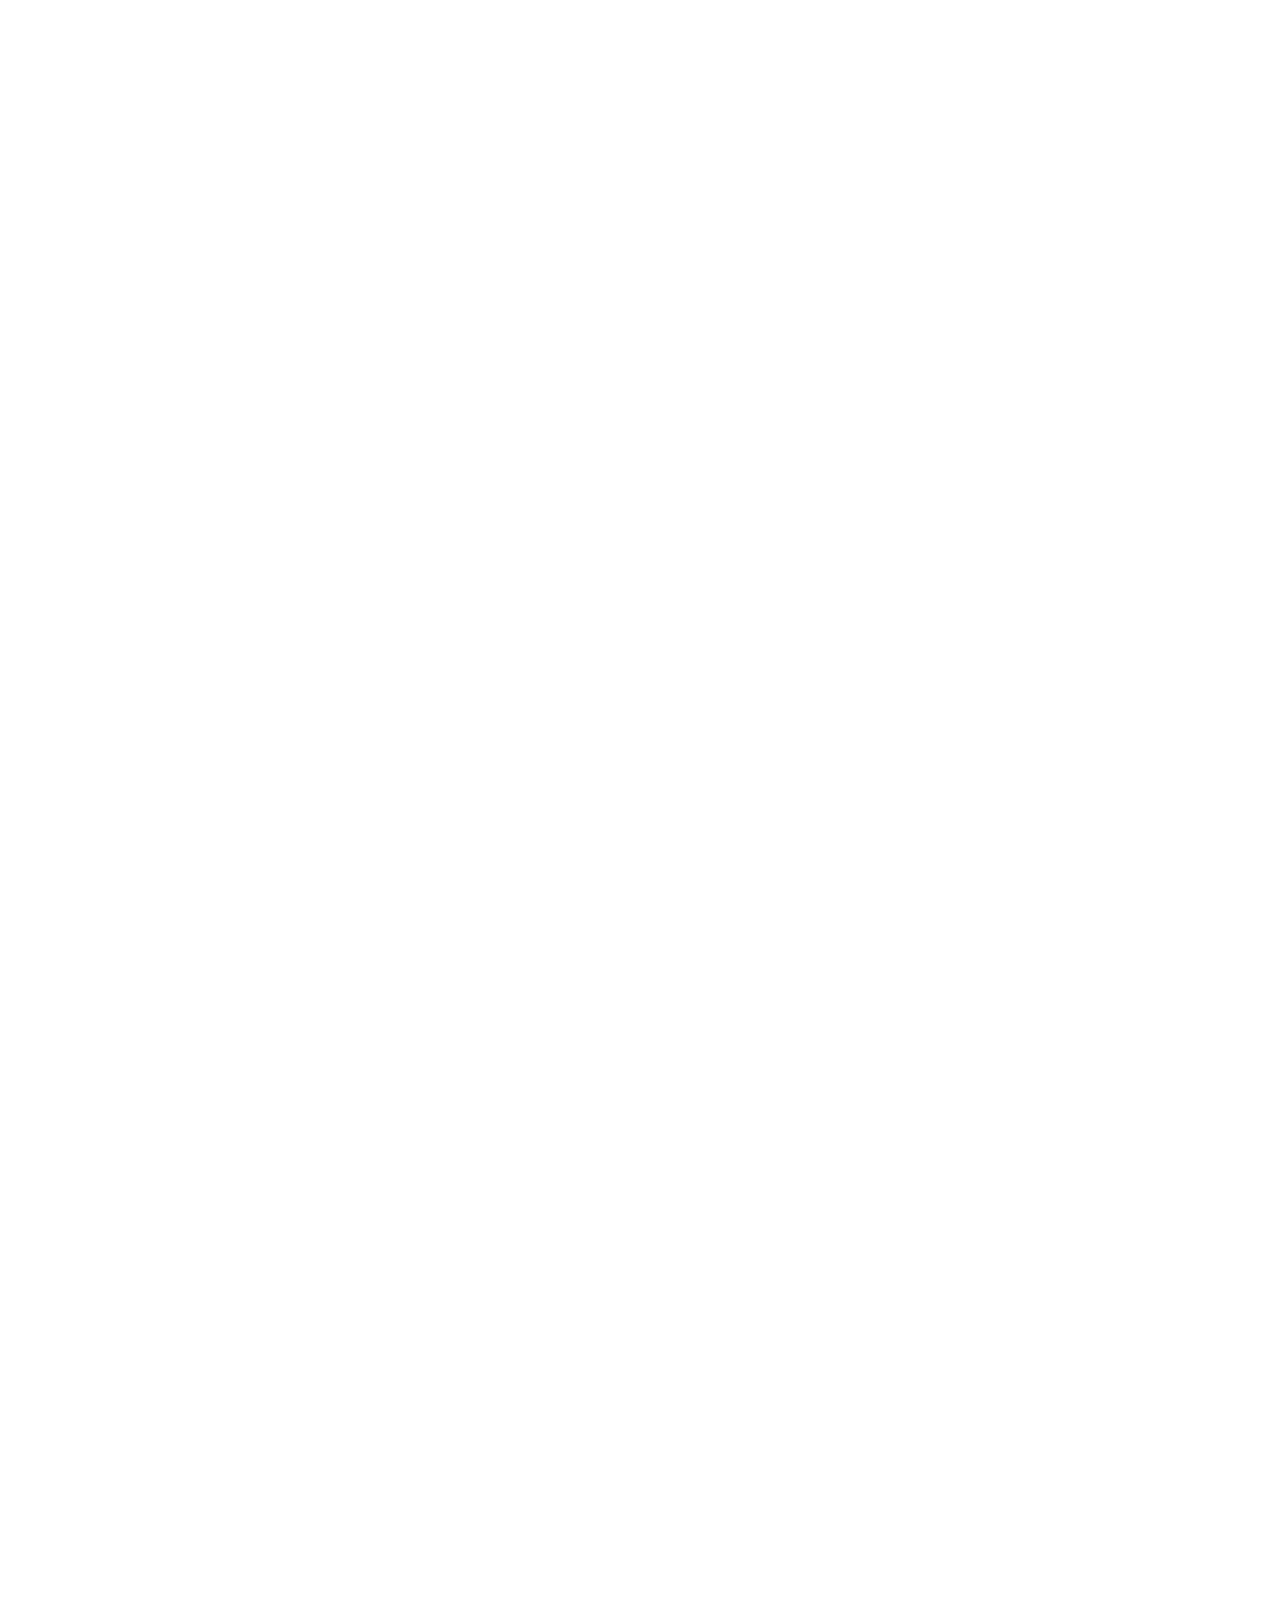
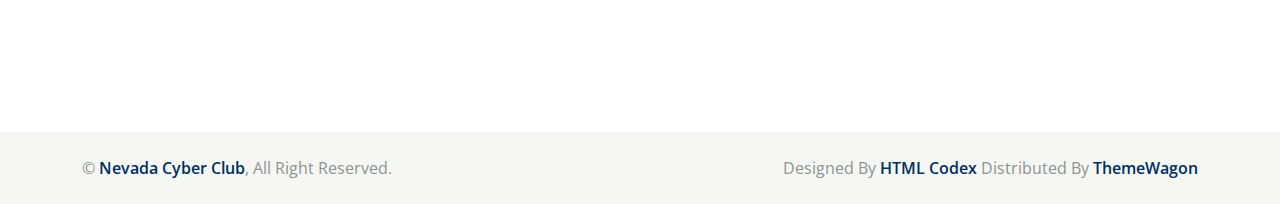
==== commit 6f7ebcb9: "Website Overhaul:  - Removed outdated UI and info  - Switched to a better bootstrap template  - Fit " ====
--- a/index.html
+++ b/index.html
@@ -1,210 +1,292 @@
-<!DOCTYPE HTML>
-<html>
-<head>
-  <meta charset="UTF-8"/>
-  <meta name="viewport" content="width=device-width, initial-scale=1" />
-  <title>Home | Nevada Cyber Club</title>
-  <link rel="stylesheet" href="https://stackpath.bootstrapcdn.com/bootstrap/4.5.2/css/bootstrap.min.css" integrity="sha384-JcKb8q3iqJ61gNV9KGb8thSsNjpSL0n8PARn9HuZOnIxN0hoP+VmmDGMN5t9UJ0Z" crossorigin="anonymous">
-  <link rel="stylesheet" href="style.css">
-  <link rel="icon" href="favicon.ico">
-</head>
-<body>
-  <nav class="navbar navbar-expand-md navbar-dark sticky-top bg-navy">
-    <a class="navbar-brand" href="#">
-      <img src="images/cyberclub-logo-invert.png" height="50" alt="Nevada Cyber Club logo">
-    </a>
-    <button class="navbar-toggler" type="button" data-toggle="collapse" data-target="#mainnav" aria-controls="mainnav" aria-expanded="false" aria-label="Toggle navigation">
-      <span class="navbar-toggler-icon"></span>
-    </button>
-    <div class="collapse navbar-collapse" id="mainnav" style="max-width: 1000px;">
-      <ul class="navbar-nav ml-auto">
-        <li class="nav-item active">
-          <a class="nav-link" href="index.html">Home <span class="sr-only">(current)</span></a>
-        </li>
-        <li class="nav-item">
-          <a class="nav-link" href="competitions.html">Competitions</a>
-        </li>
-        <li class="nav-item">
-          <a class="nav-link" href="schedule.html">Schedule</a>
-        </li>
-        <li class="nav-item">
-          <a class="nav-link" href="about.html">About</a>
-        </li>
-      </ul>
-    </div>
-  </nav>
-  <div class="main">
-    <div class="top-banner">
-      <div class="top-fade-left"></div>
-      <div class="top-header">
-        <h1>Nevada Cyber Club</h1>
-        <h2>Developing the next generation of cybersecurity experts</h2>
-      </div>
-      <div class="top-fade-right"></div>
-    </div>
-
-    <div id="bannercarousel" class="carousel slide" data-ride="carousel">
-      <ol class="carousel-indicators">
-        <li data-target="#bannercarousel" data-slide-to="0" class="active"></li>
-        <li data-target="#bannercarousel" data-slide-to="1"></li>
-        <li data-target="#bannercarousel" data-slide-to="2"></li>
-        <li data-target="#bannercarousel" data-slide-to="3"></li>
-      </ol>
-      <div class="carousel-inner">
-        <div class="carousel-item active" data-interval="10000">
-          <img class="carouselim" src="images/old-banner.jpg">
-          <div class="imshadow"></div>
-          <div class="carousel-caption d-none d-sm-block">
-            <h5>NCC at the Reno Air Races</h5>
-            <p>Nevada Cyber Club holding a cyber clinic at the Reno Air Races in 2016</p>
-          </div>
-        </div>
-        <div class="carousel-item" data-interval="10000">
-          <img class="carouselim" src="images/NCC-1701.jpg">
-          <div class="imshadow"></div>
-          <div class="carousel-caption d-none d-sm-block">
-            <h5>NCC-1701</h5>
-            <p>Our Spring 2019 cyber competition team competeting in NCL.</p>
-          </div>
-        </div>
-        <div class="carousel-item" data-interval="10000">
-          <img class="carouselim" src="images/biscuit.jpg">
-          <div class="imshadow"></div>
-          <div class="carousel-caption d-none d-sm-block">
-            <h5>Biscuit</h5>
-            <p>Official mascot of Nevada Cyber Club</p>
-          </div>
-        </div>
-        <div class="carousel-item" data-interval="10000">
-          <img class="carouselim" src="images/wicked6.jpg">
-          <div class="imshadow"></div>
-          <div class="carousel-caption d-none d-sm-block">
-            <h5>Wicked6</h5>
-            <p>NCC-1701 at the Luxor Esports Arena in Las Vegas for Wicked6 2019.</p>
-          </div>
-        </div>
-      </div>
-      <a class="carousel-control-prev" href="#bannercarousel" role="button" data-slide="prev">
-        <span class="carousel-control-prev-icon" aria-hidden="true"></span>
-        <span class="sr-only">Previous</span>
-      </a>
-      <a class="carousel-control-next" href="#bannercarousel" role="button" data-slide="next">
-        <span class="carousel-control-next-icon" aria-hidden="true"></span>
-        <span class="sr-only">Next</span>
-      </a>
-    </div>
-
-    <div class="section-info">
-      <h1 class="section">Club Activities</h1>
-      <div class="boxes" style="padding-top: 3em; padding-bottom: 3em;">
-
-        <div class="card card-navy" style="width: 33%; min-width: 20rem;">
-          <div class="card-body d-flex flex-column">
-            <h4 class="card-title fg-silver">Cyber Competitions</h4>
-            <p class="card-text text-white">Our cyber competition teams compete in national competitions every semester. Our flagship team, NCC-1701, has ranked first in the National Cyber League and competed in offline events such as Wicked6 and CyberSEED.</p>
-            <a href="competitions.html" class="btn btn-white btn-50p mx-auto mt-auto">Learn more</a>
-          </div>
-        </div>
-
-        <div class="card card-navy" style="width: 33%; min-width: 20rem;">
-          <div class="card-body d-flex flex-column">
-            <h4 class="card-title fg-silver">Workshops</h4>
-            <p class="card-text text-white">We hold hands-on workshops in UNR's Full Spectrum Cybersecurity Lab at least once a month. Stop by to learn about web penetration testing, reverse engineering, network scripting, and other cybersecurity topics.</p>
-            <a href="schedule.html#General Meetings" class="btn btn-white btn-50p mx-auto mt-auto">Learn more</a>
-          </div>
-        </div>
-
-        <div class="card card-navy" style="width: 33%; min-width: 20rem;">
-          <div class="card-body d-flex flex-column">
-            <h4 class="card-title fg-silver">Cyber Clinics</h4>
-            <p class="card-text text-white">We hold Cyber Clinics to help improve community cybersecurity practicies. We've held Cyber Clinics at the Reno Air Races, the Governor’s Mansion, and the Attorney General’s Office.</p>
-            <a href="schedule.html#Cyber Clinics" class="btn btn-white btn-50p mx-auto mt-auto">Learn more</a>
-          </div>
-        </div>
-
-      </div>
-    </div>
-    <div class="meeting-info">
-      <h1 class="section">Location</h1>
-      <div class="meeting-box">
-        <span>Our meeting location is UNR's Full Specturm Cybersecurity Lab (FSC), located in <a target="_blank" rel="noopener noreferrer" title="See it on Google Maps (opens in a new tab)" href="https://goo.gl/maps/2oouMZwek8TXUJYL8">LME 321</a>. We use the lab computers for workshops and activities. The computers are not on the NetID system; please request an account at one of the general meetings.<br><br>
-        For the 2021-2022 school year we are meeting in person in the FSC (except first meeting). <a href="https://discord.gg/UbmSQ9jBEY">Join our discord server</a> for our first meeting, future announcements and activities.</span>
-      </div>
-    </div>
-    <h1 class="section primary">Contribute</h1>
-    <div class="boxes" style="padding-top: 3em; padding-bottom: 3em;">
-
-      <div class="card card-silver" style="width: 30%; min-width: 20rem;">
-        <div class="card-body d-flex flex-column">
-          <h4 class="card-title fg-navy">Workshops</h4>
-          <p class="card-text">We host at least one workshop each month in the FSC Lab. Club members are encouraged to propose workshops or help others create workshop materials.
-          </p>
-        </div>
-      </div>
-
-      <div class="card card-silver" style="width: 30%; min-width: 20rem;">
-        <div class="card-body d-flex flex-column">
-          <h4 class="card-title fg-navy">Guest Speaking</h4>
-          <p class="card-text">If you are interested in speaking to the club at one of our general meetings, please <u><a class="text-dark" href="mailto:nevadacyberclub@gmail.com">send us an email</a></u>.
-          </p>
-        </div>
-      </div>
-
-      <div class="card card-silver" style="width: 30%; min-width: 20rem;">
-        <div class="card-body d-flex flex-column">
-          <h4 class="card-title fg-navy">Website</h4>
-          <p class="card-text">Our website is open source, and <u><a class="text-dark" href="https://github.com/NevadaCyberClub/NevadaCyberClub.github.io">hosted on Github</a></u>. You can contribute changes by <u><a class="text-dark" href="https://help.github.com/en/github/collaborating-with-issues-and-pull-requests/creating-a-pull-request">opening a pull request</a></u> on the website Github repository.
-          </p>
-        </div>
-      </div>
-    </div>
-
-    <div class="section-info">
-      <h1 class="section">People</h1>
-      <div class="boxes" style="padding-top: 3em; padding-bottom: 3em;">
-
-        <div class="card card-navy" style="width: 33%; min-width: 20rem;">
-          <div class="card-body d-flex flex-column">
-            <h4 class="card-title fg-silver">Club Officers</h4>
-            <p class="card-text text-white">
-            President:<br>
-            Treasurer: <br><br>
-           </p>
-          </div>
-        </div>
-
-        <div class="card card-navy" style="width: 33%; min-width: 20rem;">
-          <div class="card-body d-flex flex-column">
-            <h4 class="card-title fg-silver">Faculty</h4>
-            <p class="card-text text-white">
-            Club adviser: Shamik Sengupta<br>
-            Competition coach: Bill Doherty
-            </p>
-          </div>
-        </div>
-
-        <div class="card card-navy" style="width: 33%; min-width: 20rem;">
-          <div class="card-body d-flex flex-column">
-            <h4 class="card-title fg-silver">Contact</h4>
-            <p class="card-text text-white">
-            Email: <a style="color: white" href="mailto:nevadacyberclub@gmail.com">nevadacyberclub@gmail.com</a><br>
-            Discord:  <a style="color: white;" href="https://discord.gg/UbmSQ9jBEY">https://discord.gg/UbmSQ9jBEY</a>
-            </p>
-          </div>
-        </div>
-      </div>
-    </div>
-  </div>
-<script src="script/jquery-3.4.1.min.js"></script>
-<script src="https://stackpath.bootstrapcdn.com/bootstrap/4.5.2/js/bootstrap.min.js" integrity="sha384-B4gt1jrGC7Jh4AgTPSdUtOBvfO8shuf57BaghqFfPlYxofvL8/KUEfYiJOMMV+rV" crossorigin="anonymous"></script>
-<script>
-(function($) {
-  $(function() {
-    $('#togglemenu').on('click', function() {
-      $("#navbuttons").toggle()
-    });
-  });
-})(jQuery);
-</script>
-</body>
-</html>
+<!DOCTYPE html>
+<html lang="en">
+
+<head>
+    <meta charset="utf-8">
+    <title>Home | Nevada Cyber Club</title>
+    <meta content="width=device-width, initial-scale=1.0" name="viewport">
+    <meta content="" name="keywords">
+    <meta content="" name="description">
+
+    <!-- Favicon -->
+    <link href="img/favicon.ico" rel="icon">
+
+    <!-- Google Web Fonts -->
+    <link rel="preconnect" href="https://fonts.googleapis.com">
+    <link rel="preconnect" href="https://fonts.gstatic.com" crossorigin>
+    <link href="https://fonts.googleapis.com/css2?family=Open+Sans:wght@400;600&family=Playfair+Display:wght@700;900&display=swap" rel="stylesheet">
+
+    <!-- Icon Font Stylesheet -->
+    <link href="https://cdnjs.cloudflare.com/ajax/libs/font-awesome/5.10.0/css/all.min.css" rel="stylesheet">
+    <link href="https://cdn.jsdelivr.net/npm/bootstrap-icons@1.4.1/font/bootstrap-icons.css" rel="stylesheet">
+
+    <!-- Libraries Stylesheet -->
+    <link href="lib/animate/animate.min.css" rel="stylesheet">
+    <link href="lib/owlcarousel/assets/owl.carousel.min.css" rel="stylesheet">
+
+    <!-- Customized Bootstrap Stylesheet -->
+    <link href="css/bootstrap.min.css" rel="stylesheet">
+
+    <!-- Template Stylesheet -->
+    <link href="css/style.css" rel="stylesheet">
+</head>
+
+<body>
+    <!-- Spinner Start -->
+    <div id="spinner" class="show bg-white position-fixed translate-middle w-100 vh-100 top-50 start-50 d-flex align-items-center justify-content-center">
+        <div class="spinner-border text-primary" role="status" style="width: 3rem; height: 3rem;"></div>
+    </div>
+    <!-- Spinner End -->
+
+
+    <!-- Navbar Start -->
+    <div class="container-fluid bg-white sticky-top">
+        <div class="container">
+            <nav class="navbar navbar-expand-lg bg-white navbar-light py-2 py-lg-0">
+                <a href="index.html" class="navbar-brand d-flex">
+                    <img class="img-fluid" src="img/logo.png" alt="Logo" style="width:50px; height:50px; margin-top:0.4em;">
+                    <h3 class="pt-3 mx-2">Nevada Cyber Club</h3>
+                </a>
+                <button type="button" class="navbar-toggler ms-auto me-0" data-bs-toggle="collapse" data-bs-target="#navbarCollapse">
+                    <span class="navbar-toggler-icon"></span>
+                </button>
+                <div class="collapse navbar-collapse" id="navbarCollapse">
+                    <div class="navbar-nav ms-auto">
+                        <a href="index.html" class="nav-item nav-link active">Home</a>
+                        <a href="about.html" class="nav-item nav-link">About</a>
+                        <a href="feature.html" class="nav-item nav-link">Features</a>
+                        <a href="blog.html" class="nav-item nav-link">Blog</a>
+                        <a href="contact.html" class="nav-item nav-link">Contact</a>
+                    </div>
+                </div>
+            </nav>
+        </div>
+    </div>
+    <!-- Navbar End -->
+
+
+    <!-- Carousel Start -->
+    <div class="container-fluid px-0 mb-5">
+        <div id="header-carousel" class="carousel slide carousel-fade" data-bs-ride="carousel">
+            <div class="carousel-inner">
+                <div class="carousel-item active">
+                    <img class="w-100 h-100" src="img/carousel-1.jpg" alt="Image">
+                    <div class="carousel-caption">
+                        <div class="container">
+                            <div class="row justify-content-center">
+                                <div class="col-lg-7 text-center">
+                                    <p class="fs-4 text-white animated zoomIn">Developing the <strong class="text-dark">next generation</strong> of cybersecurity experts</p>
+                                    <h1 class="display-1 text-dark mb-4 animated zoomIn">Nevada Cyber Club</h1>
+                                    <a href="about.html" class="btn btn-light rounded-pill py-3 px-5 animated zoomIn">Explore More</a>
+                                </div>
+                            </div>
+                        </div>
+                    </div>
+                </div>
+                <div class="carousel-item">
+                    <img class="w-100 h-100" src="img/carousel-2.jpg" alt="Image">
+                    <div class="carousel-caption">
+                        <div class="container">
+                            <div class="row justify-content-center">
+                                <div class="col-lg-7 text-center">
+                                    <p class="fs-4 text-white animated zoomIn">Developing the <strong class="text-dark">next generation</strong> of cybersecurity experts</p>
+                                    <h1 class="display-1 text-dark mb-4 animated zoomIn">Nevada Cyber Club</h1>
+                                    <a href="about.html" class="btn btn-light rounded-pill py-3 px-5 animated zoomIn">Explore More</a>
+                                </div>
+                            </div>
+                        </div>
+                    </div>
+                </div>
+            </div>
+            <button class="carousel-control-prev" type="button" data-bs-target="#header-carousel"
+                data-bs-slide="prev">
+                <span class="carousel-control-prev-icon" aria-hidden="true"></span>
+                <span class="visually-hidden">Previous</span>
+            </button>
+            <button class="carousel-control-next" type="button" data-bs-target="#header-carousel"
+                data-bs-slide="next">
+                <span class="carousel-control-next-icon" aria-hidden="true"></span>
+                <span class="visually-hidden">Next</span>
+            </button>
+        </div>
+    </div>
+    <!-- Carousel End -->
+
+
+    <!-- About Start -->
+    <div class="container-xxl py-5">
+        <div class="container">
+            <div class="row g-5">
+                <div class="col-lg-6">
+                    <div class="row g-3">
+                        <div class="col-6 text-end">
+                            <img class="img-fluid bg-white w-100 mb-3 wow fadeIn" data-wow-delay="0.1s" src="img/about-1.jpg" alt="">
+                            <img class="img-fluid bg-white w-50 wow fadeIn" data-wow-delay="0.2s" src="img/about-3.jpg" alt="">
+                        </div>
+                        <div class="col-6">
+                            <img class="img-fluid bg-white w-50 mb-3 wow fadeIn" data-wow-delay="0.3s" src="img/about-4.jpg" alt="">
+                            <img class="img-fluid bg-white w-100 wow fadeIn" data-wow-delay="0.4s" src="img/about-2.jpg" alt="">
+                        </div>
+                    </div>
+                </div>
+                <div class="col-lg-6 wow fadeIn" data-wow-delay="0.5s">
+                    <div class="section-title">
+                        <p class="fs-5 fw-medium fst-italic text-primary">About Us</p>
+                        <h1 class="display-6">Nevada Cyber Club</h1>
+                    </div>
+                    <div class="row g-3 mb-4">
+                        <div class="col-sm-4">
+                            <img class="img-fluid bg-white w-100" src="img/about-5.jpg" alt="">
+                        </div>
+                        <div class="col-sm-8">
+                            <h5>The Nevada Cyber Club is an ASUN recognized club based at the University of Nevada, Reno.</h5>
+                            <p class="mb-0">The club was founded in Spring 2016 and is advised by Shamik Sengupta. Our cyber competition coach is Bill Doherty.</p>
+                        </div>
+                    </div>
+                    <div class="border-top mb-4"></div>
+                    <div class="row g-3">
+                        <div class="col-sm-8">
+                            <h5>Our objective is to teach cyber skills to students, and provide community outreach that will connect members to jobs in the field of Cyber Security (and Cyber in general) upon graduation.</h5>
+                            <p class="mb-0">As a club, we are dedicated to conducting research that will help to make advancements in policy, and serve to better inform our community and the cyber world at large.</p>
+                        </div>
+                        <div class="col-sm-4">
+                            <img class="img-fluid bg-white w-100" src="img/about-6.jpg" alt="">
+                        </div>
+                    </div>
+                </div>
+            </div>
+        </div>
+    </div>
+    <!-- About End -->
+
+
+    <!-- Article Start -->
+    <div class="container-xxl py-5">
+        <div class="container">
+            <div class="row g-5">
+                <div class="col-lg-5 wow fadeIn" data-wow-delay="0.1s">
+                    <img class="img-fluid" src="img/article.jpg" alt="">
+                </div>
+                <div class="col-lg-6 wow fadeIn" data-wow-delay="0.5s">
+                    <div class="section-title">
+                        <p class="fs-5 fw-medium fst-italic text-primary">Featured Acticle</p>
+                        <h1 class="display-6">Nevada Cyber Club reflects on successful fall competition season</h1>
+                    </div>
+                    <p class="mb-4">"Nevada Cyber Club competition teams had a busy fall, ranking in the top five at the National Cyber League contest, participating in the Energy CyberForce Competition and competing for the first time in the Collegiate Penetration Testing Competition.</p>
+                    <p class="mb-4">The club's objective is to teach cyber skills that will help its members secure jobs in cybersecurity or other cyber fields upon graduation."</p>
+                    <a href="https://www.unr.edu/nevada-today/news/2023/fall-2023-cybercompetitions" class="btn btn-primary rounded-pill py-3 px-5">Read More</a>
+                </div>
+            </div>
+        </div>
+    </div>
+    <!-- Article End -->
+
+
+    <!-- Contact Start -->
+    <div class="container-xxl contact py-5">
+        <div class="container">
+            <div class="section-title text-center mx-auto wow fadeInUp" data-wow-delay="0.1s" style="max-width: 500px;">
+                <p class="fs-5 fw-medium fst-italic text-primary">Contact Us</p>
+                <h1 class="display-6">If You Have Any Query, Please Contact Us</h1>
+            </div>
+            <div class="row g-5 mb-5">
+                <div class="col-md-4 text-center wow fadeInUp" data-wow-delay="0.3s">
+                    <div class="btn-square mx-auto mb-3">
+                        <i class="fa fa-envelope fa-2x text-white"></i>
+                    </div>
+                    <p class="mb-2"><a href="mailto:nevadacyberclub@gmail.com">nevadacyberclub@gmail.com</a></p>
+                </div>
+                <div class="col-md-4 text-center wow fadeInUp" data-wow-delay="0.3s">
+                    <div class="btn-square mx-auto mb-3">
+                        <i class="fab fa-discord fa-2x text-white"></i>
+                    </div>
+                    <p class="mb-2"><a href="https://www.nevadacyberclub.com/discord">Nevada Cyber Club Discord</a></p>
+                </div>
+                <div class="col-md-4 text-center wow fadeInUp" data-wow-delay="0.5s">
+                    <div class="btn-square mx-auto mb-3">
+                        <i class="fa fa-map-marker-alt fa-2x text-white"></i>
+                    </div>
+                    <p class="mb-2">Paul Laxalt Mineral Engineering Room 321</p>
+                    <p class="mb-0">1664 N. Virginia Street, Reno, NV 89557</p>
+                </div>
+            </div>
+        </div>
+    </div>
+    <!-- Contact End -->
+
+
+    <!-- Footer Start -->
+    <div class="container-fluid bg-light footer mt-5 py-5 wow fadeIn" data-wow-delay="0.1s">
+        <div class="container py-3">
+            <div class="row g-5">
+                <div class="col-lg-3 col-md-6">
+                    <h4 class="text-primary mb-4">Our Office</h4>
+                    <p class="mb-2"><i class="fa fa-map-marker-alt text-primary me-3"></i>1664 N. Virginia Street, Reno, NV 89557</p>
+                    <p class="mb-2"><i class="fa fa-envelope text-primary me-3"></i>nevadacyberclub@gmail.com</p>
+                </div>
+                <div class="col-lg-3 col-md-6">
+                    <h4 class="text-primary mb-4">Social Media</h4>
+                    <div class="d-flex mt-2">
+                        <a class="btn btn-square btn-primary rounded-circle me-2" href="https://www.linkedin.com/company/ncc-unr"><i class="fab fa-linkedin-in"></i></a>
+                        <a class="btn btn-square btn-primary rounded-circle me-2" href="https://www.instagram.com/nevadacyberclub/"><i class="fab fa-instagram"></i></a>
+                    </div>
+                    <div class="d-flex mt-2">
+                        <a class="btn btn-square btn-primary rounded-circle me-2" href="https://twitter.com/NevadaCyberClub"><i class="fab fa-twitter"></i></a>
+                        <a class="btn btn-square btn-primary rounded-circle me-2" href="https://www.facebook.com/nvcyber/"><i class="fab fa-facebook-f"></i></a>
+                    </div>
+                </div>
+                <div class="col-lg-3 col-md-6">
+                    <h4 class="text-primary mb-4">Quick Links</h4>
+                    <a class="btn btn-link" href="about.html">About Us</a>
+                    <a class="btn btn-link" href="contact.html">Contact Us</a>
+                    <a class="btn btn-link" href="">Terms & Condition</a>
+                    <a class="btn btn-link" href="discord.html">Support</a>
+                </div>
+                <div class="col-lg-3 col-md-6">
+                    <h4 class="text-primary mb-4">Newsletter</h4>
+                    <p>Sign up for our Newsletter to receive club updates!</p>
+                    <div class="position-relative w-100">
+                        <input class="form-control bg-transparent w-100 py-3 ps-4 pe-5" type="text" placeholder="Your email">
+                        <button type="button" class="btn btn-primary py-2 position-absolute top-0 end-0 mt-2 me-2">Sign Up</button>
+                    </div>
+                </div>
+            </div>
+        </div>
+    </div>
+    <!-- Footer End -->
+
+
+    <!-- Copyright Start -->
+    <div class="container-fluid copyright py-4">
+        <div class="container">
+            <div class="row">
+                <div class="col-md-6 text-center text-md-start mb-3 mb-md-0">
+                    &copy; <a class="fw-medium" href="#">Nevada Cyber Club</a>, All Right Reserved.
+                </div>
+                <div class="col-md-6 text-center text-md-end">
+                    <!--/*** This template is free as long as you keep the footer author’s credit link/attribution link/backlink. If you'd like to use the template without the footer author’s credit link/attribution link/backlink, you can purchase the Credit Removal License from "https://htmlcodex.com/credit-removal". Thank you for your support. ***/-->
+                    Designed By <a class="fw-medium" href="https://htmlcodex.com">HTML Codex</a> Distributed By <a class="fw-medium" href="https://themewagon.com">ThemeWagon</a>
+                </div>
+            </div>
+        </div>
+    </div>
+    <!-- Copyright End -->
+
+
+    <!-- Back to Top -->
+    <a href="#" class="btn btn-lg btn-primary btn-lg-square rounded-circle back-to-top"><i class="bi bi-arrow-up"></i></a>
+
+
+    <!-- JavaScript Libraries -->
+    <script src="https://ajax.googleapis.com/ajax/libs/jquery/3.6.1/jquery.min.js"></script>
+    <script src="https://cdn.jsdelivr.net/npm/bootstrap@5.0.0/dist/js/bootstrap.bundle.min.js"></script>
+    <script src="lib/wow/wow.min.js"></script>
+    <script src="lib/easing/easing.min.js"></script>
+    <script src="lib/waypoints/waypoints.min.js"></script>
+    <script src="lib/owlcarousel/owl.carousel.min.js"></script>
+
+    <!-- Template Javascript -->
+    <script src="js/main.js"></script>
+</body>
+
+</html>--- a/css/style.css
+++ b/css/style.css
@@ -0,0 +1,506 @@
+/********** Template CSS **********/
+:root {
+    --primary: #002E62;
+    --secondary: #FB9F38;
+    --light: #F5F8F2;
+    --dark: #252C30;
+}
+
+.back-to-top {
+    position: fixed;
+    display: none;
+    right: 30px;
+    bottom: 30px;
+    z-index: 99;
+}
+
+.fw-medium {
+    font-weight: 600;
+}
+
+.fw-bold {
+    font-weight: 700;
+}
+
+.fw-black {
+    font-weight: 900;
+}
+
+
+/*** Spinner ***/
+#spinner {
+    opacity: 0;
+    visibility: hidden;
+    transition: opacity .5s ease-out, visibility 0s linear .5s;
+    z-index: 99999;
+}
+
+#spinner.show {
+    transition: opacity .5s ease-out, visibility 0s linear 0s;
+    visibility: visible;
+    opacity: 1;
+}
+
+
+/*** Button ***/
+.btn {
+    transition: .5s;
+    font-weight: 500;
+}
+
+.btn-primary,
+.btn-outline-primary:hover {
+    color: var(--light);
+}
+
+.btn-secondary,
+.btn-outline-secondary:hover {
+    color: var(--dark);
+}
+
+.btn-square {
+    width: 38px;
+    height: 38px;
+}
+
+.btn-sm-square {
+    width: 32px;
+    height: 32px;
+}
+
+.btn-lg-square {
+    width: 48px;
+    height: 48px;
+}
+
+.btn-square,
+.btn-sm-square,
+.btn-lg-square {
+    padding: 0;
+    display: flex;
+    align-items: center;
+    justify-content: center;
+    font-weight: normal;
+}
+
+
+/*** Navbar ***/
+.sticky-top {
+    top: -150px;
+    transition: .5s;
+}
+
+.navbar .navbar-brand {
+    position: absolute;
+    padding: 0;
+    width: 170px;
+    height: 135px;
+    top: 0;
+    left: 0;
+}
+
+.navbar .navbar-nav .nav-link {
+    margin-right: 35px;
+    padding: 25px 0;
+    color: var(--dark);
+    font-weight: 600;
+    text-transform: uppercase;
+    outline: none;
+}
+
+.navbar .navbar-nav .nav-link:hover,
+.navbar .navbar-nav .nav-link.active {
+    color: var(--primary);
+}
+
+.navbar .dropdown-toggle::after {
+    border: none;
+    content: "\f107";
+    font-family: "Font Awesome 5 Free";
+    font-weight: 900;
+    vertical-align: middle;
+    margin-left: 8px;
+}
+
+@media (max-width: 991.98px) {
+    .navbar .navbar-brand {
+        width: 126px;
+        height: 100px;
+    }
+
+    .navbar .navbar-nav .nav-link  {
+        margin-right: 0;
+        padding: 10px 0;
+    }
+
+    .navbar .navbar-nav {
+        margin-top: 75px;
+        border-top: 1px solid #EEEEEE;
+    }
+}
+
+@media (min-width: 992px) {
+    .navbar .nav-item .dropdown-menu {
+        display: block;
+        border: none;
+        margin-top: 0;
+        top: 150%;
+        opacity: 0;
+        visibility: hidden;
+        transition: .5s;
+    }
+
+    .navbar .nav-item:hover .dropdown-menu {
+        top: 100%;
+        visibility: visible;
+        transition: .5s;
+        opacity: 1;
+    }
+}
+
+
+/*** Header ***/
+.carousel-caption {
+    top: 0;
+    left: 0;
+    right: 0;
+    bottom: 0;
+    display: flex;
+    align-items: center;
+    background: rgba(74, 124, 170, 0.7);
+    z-index: 1;
+}
+
+.carousel-control-prev,
+.carousel-control-next {
+    width: 15%;
+}
+
+.carousel-control-prev-icon,
+.carousel-control-next-icon {
+    width: 3.5rem;
+    height: 3.5rem;
+    border-radius: 3.5rem;
+    background-color: var(--dark);
+    border: 15px solid var(--dark);
+}
+
+@media (max-width: 768px) {
+    #header-carousel .carousel-item {
+        position: relative;
+        min-height: 450px;
+    }
+    
+    #header-carousel .carousel-item img {
+        position: absolute;
+        width: 100%;
+        height: 100%;
+        object-fit: cover;
+    }
+}
+
+.page-header {
+    background: linear-gradient(rgba(74, 124, 170, 0.7), rgba(74, 124, 170, 0.7)), url(../img/carousel-1.jpg) center center no-repeat;
+    background-size: cover;
+}
+
+.page-header .breadcrumb-item+.breadcrumb-item::before {
+    color: var(--light);
+}
+
+.page-header .breadcrumb-item,
+.page-header .breadcrumb-item a {
+    font-size: 18px;
+    color: var(--light);
+}
+
+
+/*** Section Title ***/
+.section-title {
+    position: relative;
+    margin-bottom: 3rem;
+    padding-bottom: 2rem;
+}
+
+.section-title::before {
+    position: absolute;
+    content: "";
+    width: 50%;
+    height: 2px;
+    bottom: 0;
+    left: 0;
+    background: var(--primary);
+}
+
+.section-title::after {
+    position: absolute;
+    content: "";
+    width: 28px;
+    height: 28px;
+    bottom: -13px;
+    left: calc(25% - 13px);
+    background: var(--dark);
+    border: 10px solid #FFFFFF;
+    border-radius: 28px;
+}
+
+.section-title.text-center::before {
+    left: 25%;
+}
+
+.section-title.text-center::after {
+    left: calc(50% - 13px);
+}
+
+
+/*** Products ***/
+.product {
+    background: linear-gradient(rgba(136, 180, 78, .1), rgba(136, 180, 78, .1)), url(../img/product-bg.png) left bottom no-repeat;
+    background-size: auto;
+}
+
+.product-carousel .owl-nav {
+    display: flex;
+    justify-content: center;
+    margin-top: 30px;
+}
+
+.product-carousel .owl-nav .owl-prev,
+.product-carousel .owl-nav .owl-next {
+    margin: 0 10px;
+    width: 55px;
+    height: 55px;
+    display: flex;
+    align-items: center;
+    justify-content: center;
+    color: #FFFFFF;
+    background: var(--primary);
+    border-radius: 55px;
+    box-shadow: 0 0 45px rgba(0, 0, 0, .15);
+    font-size: 25px;
+    transition: .5s;
+}
+
+.product-carousel .owl-nav .owl-prev:hover,
+.product-carousel .owl-nav .owl-next:hover {
+    background: #FFFFFF;
+    color: var(--primary);
+}
+
+
+/*** About ***/
+.video {
+    background: linear-gradient(rgba(74, 124, 170, 0.85), rgba(74, 124, 170, 0.85)), url(../img/video-bg.jpg) center center no-repeat;
+    background-size: cover;
+}
+
+.btn-play {
+    position: relative;
+    display: block;
+    box-sizing: content-box;
+    width: 65px;
+    height: 75px;
+    border-radius: 100%;
+    border: none;
+    outline: none !important;
+    padding: 28px 30px 30px 38px;
+    background: #FFFFFF;
+}
+
+.btn-play:before {
+    content: "";
+    position: absolute;
+    z-index: 0;
+    left: 50%;
+    top: 50%;
+    transform: translateX(-50%) translateY(-50%);
+    display: block;
+    width: 120px;
+    height: 120px;
+    background: #FFFFFF;
+    border-radius: 100%;
+    animation: pulse-border 1500ms ease-out infinite;
+}
+
+.btn-play:after {
+    content: "";
+    position: absolute;
+    z-index: 1;
+    left: 50%;
+    top: 50%;
+    transform: translateX(-50%) translateY(-50%);
+    display: block;
+    width: 120px;
+    height: 120px;
+    background: #FFFFFF;
+    border-radius: 100%;
+    transition: all 200ms;
+}
+
+.btn-play span {
+    display: block;
+    position: relative;
+    z-index: 3;
+    width: 0;
+    height: 0;
+    left: 13px;
+    border-left: 40px solid var(--primary);
+    border-top: 28px solid transparent;
+    border-bottom: 28px solid transparent;
+}
+
+@keyframes pulse-border {
+    0% {
+        transform: translateX(-50%) translateY(-50%) translateZ(0) scale(1);
+        opacity: 1;
+    }
+
+    100% {
+        transform: translateX(-50%) translateY(-50%) translateZ(0) scale(2);
+        opacity: 0;
+    }
+}
+
+.modal-video .modal-dialog {
+    position: relative;
+    max-width: 800px;
+    margin: 60px auto 0 auto;
+}
+
+.modal-video .modal-body {
+    position: relative;
+    padding: 0px;
+}
+
+.modal-video .close {
+    position: absolute;
+    width: 30px;
+    height: 30px;
+    right: 0px;
+    top: -30px;
+    z-index: 999;
+    font-size: 30px;
+    font-weight: normal;
+    color: #FFFFFF;
+    background: #000000;
+    opacity: 1;
+}
+
+
+/*** Store ***/
+.store-item .store-overlay {
+    position: absolute;
+    top: 0;
+    left: 0;
+    width: 100%;
+    height: 100%;
+    display: flex;
+    flex-direction: column;
+    align-items: center;
+    justify-content: center;
+    background: rgba(138, 180, 78, .3);
+    opacity: 0;
+    transition: .5s;
+}
+
+.store-item:hover .store-overlay {
+    opacity: 1;
+}
+
+
+/*** Contact ***/
+.contact .btn-square {
+    width: 100px;
+    height: 100px;
+    border: 20px solid var(--light);
+    background: var(--primary);
+    border-radius: 50px;
+}
+
+
+/*** Testimonial ***/
+.testimonial {
+    background: linear-gradient(rgba(136, 180, 78, .85), rgba(136, 180, 78, .85)), url(../img/testimonial-bg.jpg) center center no-repeat;
+    background-size: cover;
+}
+
+.testimonial-item {
+    margin: 0 auto;
+    max-width: 600px;
+    text-align: center;
+    background: #FFFFFF;
+    border: 30px solid var(--primary);
+}
+
+.testimonial-item img {
+    width: 60px !important;
+    height: 60px !important;
+    border-radius: 60px;
+}
+
+.testimonial-carousel .owl-dots {
+    margin-top: 35px;
+    display: flex;
+    align-items: flex-end;
+    justify-content: center;
+}
+
+.testimonial-carousel .owl-dot {
+    position: relative;
+    display: inline-block;
+    margin: 0 5px;
+    width: 15px;
+    height: 15px;
+    background: var(--primary);
+    border-radius: 15px;
+    transition: .5s;
+}
+
+.testimonial-carousel .owl-dot.active {
+    width: 30px;
+    background: var(--dark);
+}
+
+
+/*** Footer ***/
+.footer {
+    color: #8e9295;
+}
+
+.footer .btn.btn-link {
+    display: block;
+    margin-bottom: 5px;
+    padding: 0;
+    text-align: left;
+    color: #8e9295;
+    font-weight: normal;
+    text-transform: capitalize;
+    transition: .3s;
+}
+
+.footer .btn.btn-link::before {
+    position: relative;
+    content: "\f105";
+    font-family: "Font Awesome 5 Free";
+    font-weight: 900;
+    color: var(--primary);
+    margin-right: 10px;
+}
+
+.footer .btn.btn-link:hover {
+    color: var(--dark);
+    letter-spacing: 1px;
+    box-shadow: none;
+}
+
+.copyright {
+    color: #8e9295;
+}
+
+.copyright {
+    background: #f5f8f2;
+}
+
+.copyright a:hover {
+    color: #0461cb !important;
+}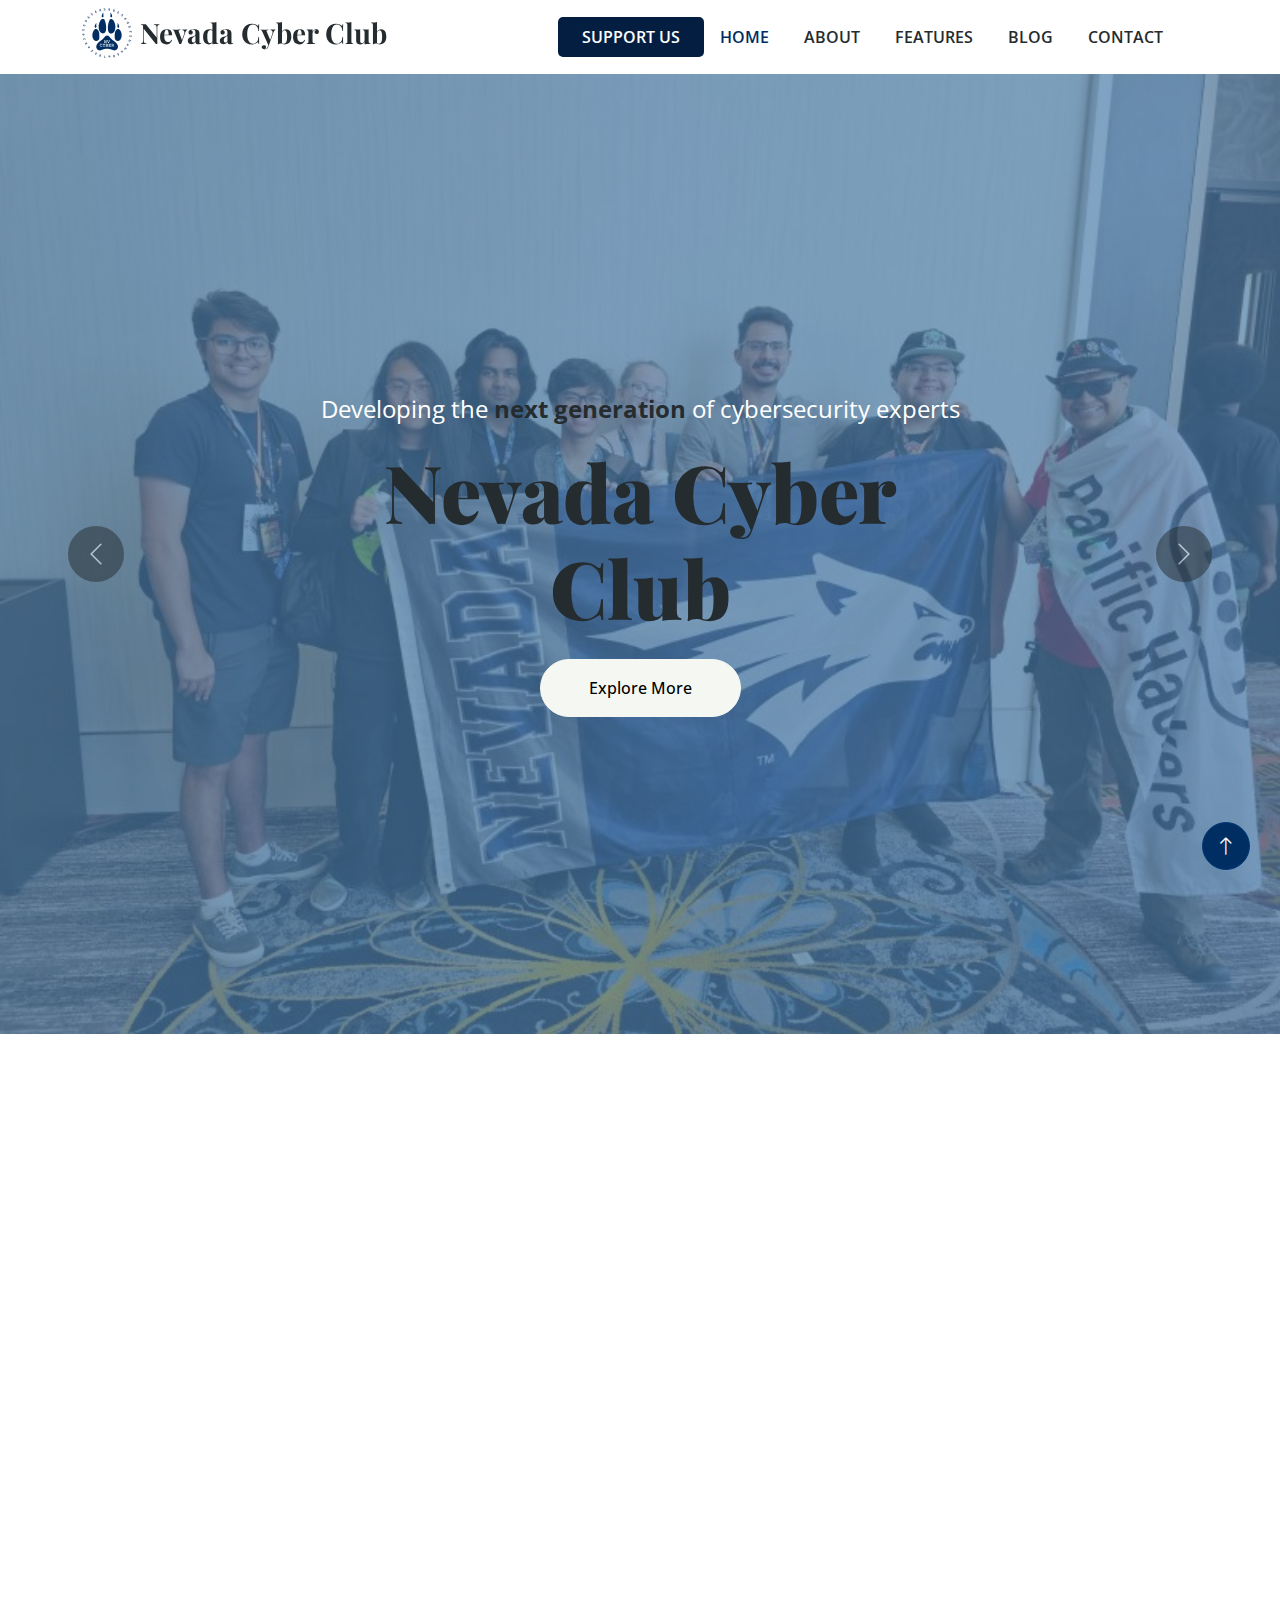
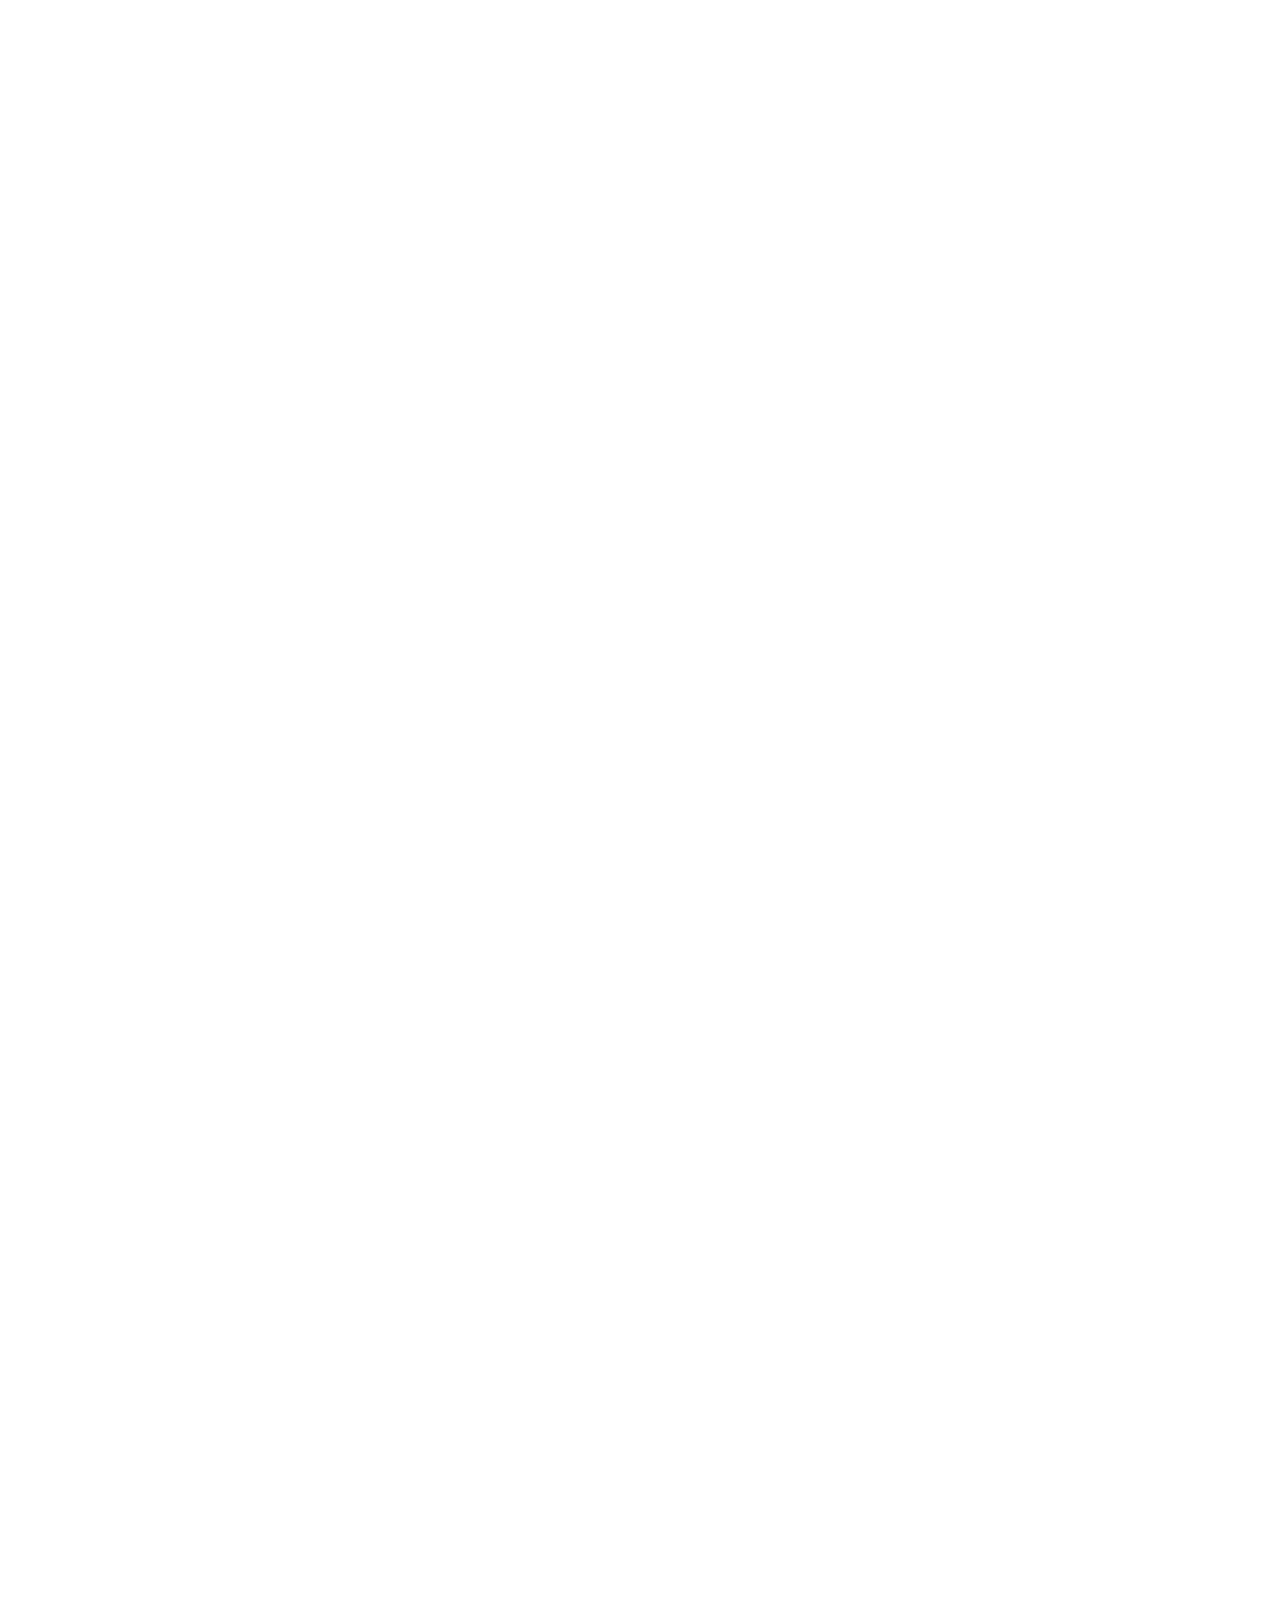
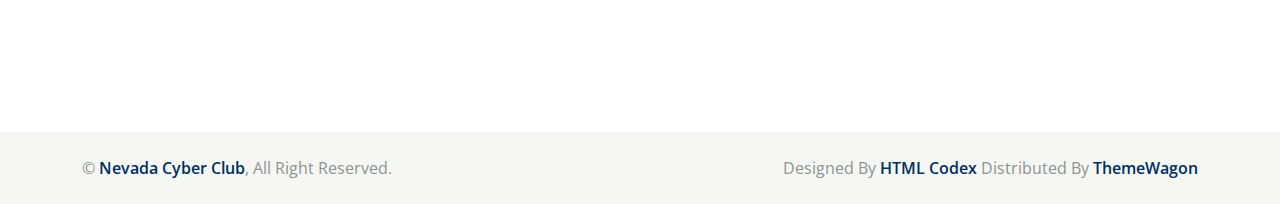
==== commit 3d20d17b: "add support/donor pages" ====
--- a/index.html
+++ b/index.html
@@ -6,7 +6,7 @@
     <title>Home | Nevada Cyber Club</title>
     <meta content="width=device-width, initial-scale=1.0" name="viewport">
     <meta content="" name="keywords">
-    <meta content="" name="description">
+    <meta name="description" content="Our meeting location is UNR's Full Specturm Cybersecurity Lab (FSC), located in LME 321. We use the lab computers for workshops and activities. The computers are not on the NetID system; please request an account at one of the general meetings.">
 
     <!-- Favicon -->
     <link href="img/favicon.ico" rel="icon">
@@ -52,6 +52,7 @@
                 </button>
                 <div class="collapse navbar-collapse" id="navbarCollapse">
                     <div class="navbar-nav ms-auto">
+                        <a href="/support-us" class="support-link nav-item ">Support Us</a>
                         <a href="index.html" class="nav-item nav-link active">Home</a>
                         <a href="about.html" class="nav-item nav-link">About</a>
                         <a href="feature.html" class="nav-item nav-link">Features</a>
@@ -240,10 +241,10 @@
                     <a class="btn btn-link" href="about.html">About Us</a>
                     <a class="btn btn-link" href="contact.html">Contact Us</a>
                     <a class="btn btn-link" href="">Terms & Condition</a>
-                    <a class="btn btn-link" href="discord.html">Support</a>
-                </div>
-                <div class="col-lg-3 col-md-6">
-                    <h4 class="text-primary mb-4">Newsletter</h4>
+                    <a class="btn btn-link" href="/discord">Support</a>
+                </div>
+                <div class="col-lg-3 col-md-6">
+                    <h4 class="text-primary mb-4">Newsletter </h4>
                     <p>Sign up for our Newsletter to receive club updates!</p>
                     <div class="position-relative w-100">
                         <input class="form-control bg-transparent w-100 py-3 ps-4 pe-5" type="text" placeholder="Your email">
@@ -289,4 +290,4 @@
     <script src="js/main.js"></script>
 </body>
 
-</html>+</html>
--- a/css/style.css
+++ b/css/style.css
@@ -503,4 +503,27 @@
 
 .copyright a:hover {
     color: #0461cb !important;
-}+}
+
+
+
+.support-link {
+    background-color: #041e42;
+    color: white;
+    padding: 8px 24px; /* Increase padding to make the box larger */
+    border-radius: 5px;
+    display: inline-block;
+    height: 60%; /* Increase height relative to the navbar */
+    line-height: 1.5em; /* Adjust line height to vertically center text */
+    margin: auto 16px auto 0; /* Adds extra space to the right */
+    transition: background-color 0.3s;
+    font-weight: 600;
+    text-transform: uppercase;
+}
+
+.support-link:hover {
+    background-color: #03316c; /* Slightly darker blue on hover */
+        color: #ccdbf0;
+
+}
+
